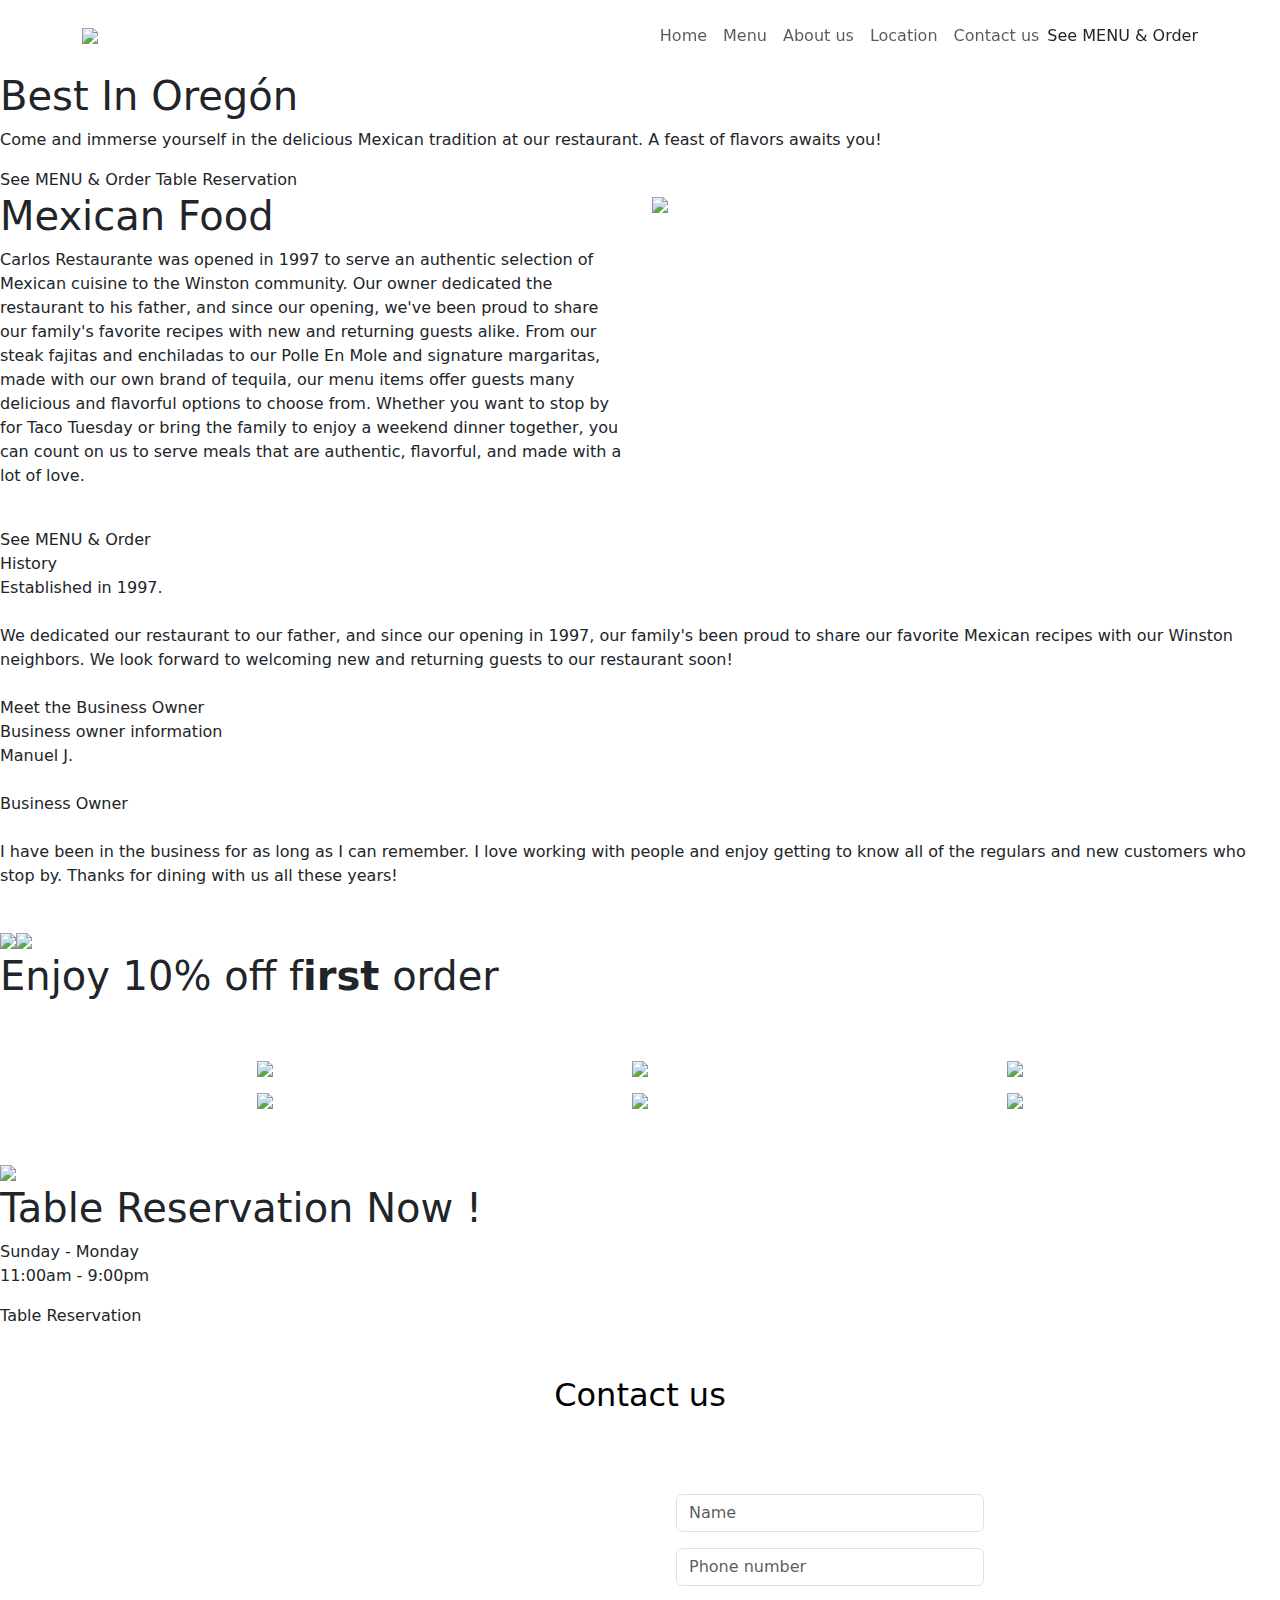
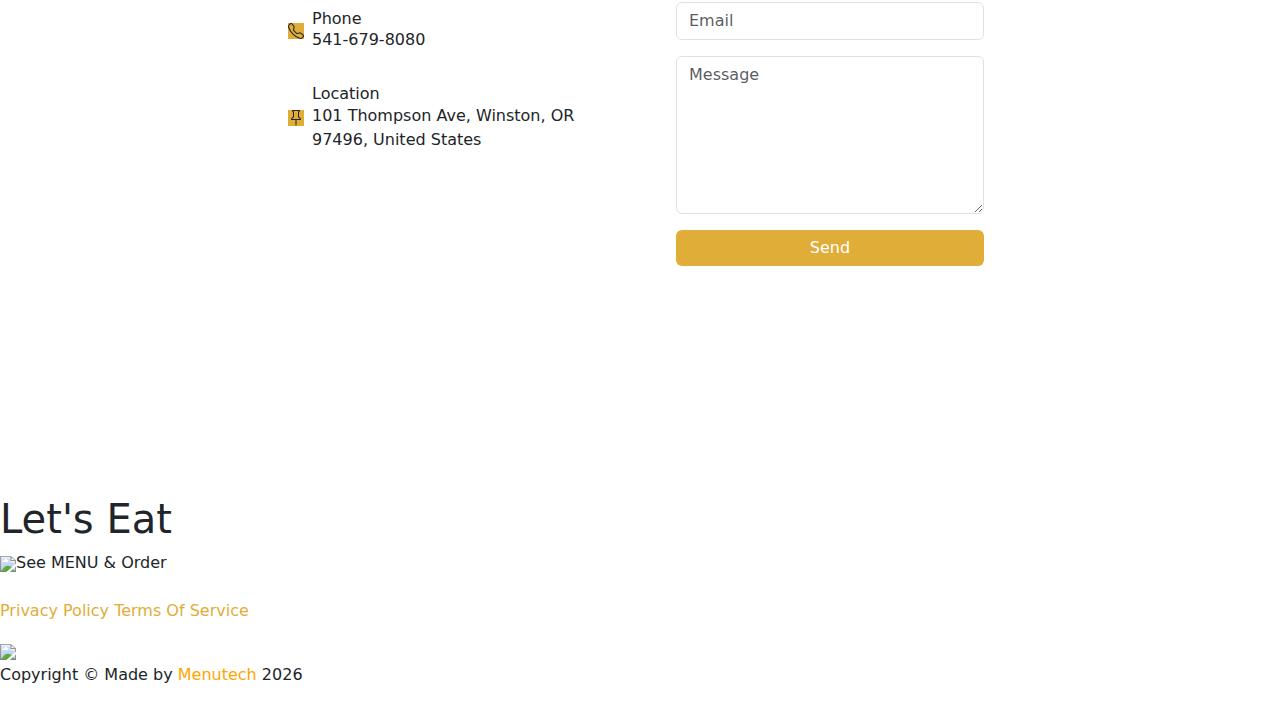
==== docs/index.html @ ec4160f2 "Add files via upload" ====
<!DOCTYPE html>
<html data-bs-theme="light" lang="en">

<head>
    <meta charset="utf-8">
    <meta name="viewport" content="width=device-width, initial-scale=1.0, shrink-to-fit=no">
    <title>Carlos Restaurante</title>
    <meta name="twitter:image" content="./assets/img/CARLOS_RESTAURANTE.png">
    <meta property="og:image" content="./assets/img/CARLOS_RESTAURANTE.png">
    <meta property="og:type" content="website">
    <link rel="icon" type="image/png" sizes="2822x1183" href="./assets/img/CARLOS_RESTAURANTE.png">
    <link rel="icon" type="image/png" sizes="2822x1183" href="./assets/img/CARLOS_RESTAURANTE.png" media="(prefers-color-scheme: dark)">
    <link rel="icon" type="image/png" sizes="2822x1183" href="./assets/img/CARLOS_RESTAURANTE.png">
    <link rel="icon" type="image/png" sizes="2822x1183" href="./assets/img/CARLOS_RESTAURANTE.png" media="(prefers-color-scheme: dark)">
    <link rel="icon" type="image/png" sizes="2822x1183" href="./assets/img/CARLOS_RESTAURANTE.png">
    <link rel="icon" type="image/png" sizes="2822x1183" href="./assets/img/CARLOS_RESTAURANTE.png">
    <link rel="stylesheet" href="https://cdn.jsdelivr.net/npm/bootstrap@5.3.2/dist/css/bootstrap.min.css">
    <link rel="stylesheet" href="./assets/css/Alfa%20Slab%20One.css">
    <link rel="stylesheet" href="./assets/css/Alumni%20Sans%20Inline%20One.css">
    <link rel="stylesheet" href="./assets/css/Arizonia.css">
    <link rel="stylesheet" href="./assets/css/Bagel%20Fat%20One.css">
    <link rel="stylesheet" href="./assets/css/Bakbak%20One.css">
    <link rel="stylesheet" href="./assets/css/Bangers.css">
    <link rel="stylesheet" href="./assets/css/Bellefair.css">
    <link rel="stylesheet" href="./assets/css/Beth%20Ellen.css">
    <link rel="stylesheet" href="./assets/css/Bigshot%20One.css">
    <link rel="stylesheet" href="./assets/css/Bubblegum%20Sans.css">
    <link rel="stylesheet" href="./assets/css/Cabin%20Sketch.css">
    <link rel="stylesheet" href="./assets/css/Calistoga.css">
    <link rel="stylesheet" href="./assets/css/Cantora%20One.css">
    <link rel="stylesheet" href="./assets/css/Carattere.css">
    <link rel="stylesheet" href="./assets/css/Caveat.css">
    <link rel="stylesheet" href="./assets/css/Caveat%20Brush.css">
    <link rel="stylesheet" href="./assets/css/Ceviche%20One.css">
    <link rel="stylesheet" href="./assets/css/Changa%20One.css">
    <link rel="stylesheet" href="./assets/css/Charmonman.css">
    <link rel="stylesheet" href="./assets/css/Lato.css">
    <link rel="stylesheet" href="./assets/css/Montserrat%20Alternates.css">
    <link rel="stylesheet" href="./assets/css/Lightbox-Gallery-baguetteBox.min.css">
    <link rel="stylesheet" href="./assets/css/Navbar-Right-Links-icons.css">
    <link rel="stylesheet" href="./assets/css/styles.css">
</head>

<body>
    <!-- Start: Navbar Right Links -->
    <nav class="navbar navbar-expand-md sticky-top bg-body bg-opacity-50 py-3">
        <div class="container"><a class="navbar-brand d-flex align-items-center" href="#"><img src="./assets/img/CARLOS_RESTAURANTE.png"></a><button data-bs-toggle="collapse" class="navbar-toggler" data-bs-target="#navcol-2"><span class="visually-hidden">Toggle navigation</span><span class="navbar-toggler-icon"></span></button>
            <div class="collapse navbar-collapse" id="navcol-2">
                <ul class="navbar-nav ms-auto">
                    <li class="nav-item"><a class="nav-link" href="./index.html">Home</a></li>
                    <li class="nav-item"><a class="nav-link" href="https://www.carlosrestaurante.online/ordering/restaurant/menu?restaurant_uid=a8b48f93-ce37-4ec4-a994-0886abe99eea&amp;client_is_mobile=true&amp;return_url=http%3A%2F%2F192.168.1.219%3A8000%2F">Menu</a></li>
                    <li class="nav-item"><a class="nav-link" href="./index.html#about">About us</a></li>
                    <li class="nav-item"><a class="nav-link" href="./index.html#location">Location</a></li>
                    <li class="nav-item"><a class="nav-link" href="./index.html#formulario">Contact us</a></li>
                </ul><span class="glf-button" data-glf-cuid="1245431e-c63d-494f-bb2b-fe15de7a236f" data-glf-ruid="a8b48f93-ce37-4ec4-a994-0886abe99eea" >See MENU & Order</span>
            </div>
        </div>
    </nav><!-- End: Navbar Right Links -->
    <div class="portada">
        <h1>Best In Oregón</h1>
        <p id="description">Come and immerse yourself in the delicious Mexican tradition at our restaurant. A feast of flavors awaits you!</p>
        <div><span class="glf-button" data-glf-cuid="1245431e-c63d-494f-bb2b-fe15de7a236f" data-glf-ruid="a8b48f93-ce37-4ec4-a994-0886abe99eea" >See MENU & Order</span>
<span class="glf-button reservation" data-glf-cuid="1245431e-c63d-494f-bb2b-fe15de7a236f" data-glf-ruid="a8b48f93-ce37-4ec4-a994-0886abe99eea" data-glf-reservation="true" >Table Reservation</span>
<script src="https://www.fbgcdn.com/embedder/js/ewm2.js" defer async ></script></div>
    </div>
    <div id="about" class="columna1">
        <div class="row">
            <div class="col-md-6">
                <h1>Mexican Food</h1>
                <p>Carlos Restaurante was opened in 1997 to serve an authentic selection of Mexican cuisine to the Winston community. Our owner dedicated the restaurant to his father, and since our opening, we've been proud to share our family's favorite recipes with new and returning guests alike. From our steak fajitas and enchiladas to our Polle En Mole and signature margaritas, made with our own brand of tequila, our menu items offer guests many delicious and flavorful options to choose from. Whether you want to stop by for Taco Tuesday or bring the family to enjoy a weekend dinner together, you can count on us to serve meals that are authentic, flavorful, and made with a lot of love.<br><br></p><span class="glf-button" data-glf-cuid="1245431e-c63d-494f-bb2b-fe15de7a236f" data-glf-ruid="a8b48f93-ce37-4ec4-a994-0886abe99eea" >See MENU & Order</span>
            </div>
            <div class="col-md-6"><img src="./assets/img/ppcarlos.jpg" width="100%"></div>
        </div>
        <p id="historia">History<br>Established in 1997.<br><br>We dedicated our restaurant to our father, and since our opening in 1997, our family's been proud to share our favorite Mexican recipes with our Winston neighbors. We look forward to welcoming new and returning guests to our restaurant soon!<br><br>Meet the Business Owner<br>Business owner information<br>Manuel J.<br><br>Business Owner<br><br>I have been in the business for as long as I can remember. I love working with people and enjoy getting to know all of the regulars and new customers who stop by. Thanks for dining with us all these years!<br><br></p>
    </div>
    <div id="iconos" class="iconos"><a href="#"><img src="./assets/img/DoorDash-logo.png"></a><a href="#"><img src="./assets/img/Facebook-Logo.png"></a></div>
    <div class="promo">
        <h1>Enjoy 10% off f<strong>irst</strong>&nbsp;order</h1>
    </div><!-- Start: Lightbox Gallery -->
    <section class="photo-gallery py-4 py-xl-5">
        <div class="container">
            <!-- Start: Photos -->
            <div class="row gx-2 gy-2 row-cols-1 row-cols-md-2 row-cols-xl-3 photos" data-bss-baguettebox="">
                <div class="col text-center item"><a href="./assets/img/car1.jpg"><img class="img-fluid" src="./assets/img/car1.jpg"></a></div>
                <div class="col text-center item"><a href="./assets/img/car2.jpg"><img class="img-fluid" src="./assets/img/car2.jpg"></a></div>
                <div class="col text-center item"><a href="./assets/img/car3.jpg"><img class="img-fluid" src="./assets/img/car3.jpg"></a></div>
                <div class="col text-center item"><a href="./assets/img/car4.jpg"><img class="img-fluid" src="./assets/img/car4.jpg"></a></div>
                <div class="col text-center item"><a href="./assets/img/car5.jpg"><img class="img-fluid" src="./assets/img/car5.jpg"></a></div>
                <div class="col text-center item"><a href="./assets/img/car6.jpg"><img class="img-fluid" src="./assets/img/car6.jpg"></a></div>
            </div><!-- End: Photos -->
        </div>
    </section><!-- End: Lightbox Gallery -->
    <div class="reservations"><img src="./assets/img/separar.png" width="20%">
        <h1>Table Reservation Now !</h1>
        <p>Sunday - Monday<br>11:00am - 9:00pm</p><span class="glf-button reservation" data-glf-cuid="1245431e-c63d-494f-bb2b-fe15de7a236f" data-glf-ruid="a8b48f93-ce37-4ec4-a994-0886abe99eea" data-glf-reservation="true" >Table Reservation</span>
    </div><!-- Start: Contact Details -->
    <section class="position-relative py-4 py-xl-5" style="background: rgba(255,255,255,0.5);">
        <div class="container position-relative">
            <div class="row mb-5">
                <div class="col-md-8 col-xl-6 text-center mx-auto">
                    <h2 style="color: #000000;">Contact us</h2>
                </div>
            </div>
            <div class="row d-flex justify-content-center">
                <div class="col-md-6 col-lg-4 col-xl-4">
                    <div class="d-flex flex-column justify-content-center align-items-start h-100">
                        <div class="d-flex align-items-center p-3">
                            <div class="bs-icon-md bs-icon-rounded bs-icon-primary d-flex flex-shrink-0 justify-content-center align-items-center d-inline-block bs-icon" style="background: #E0AD38;"><svg xmlns="http://www.w3.org/2000/svg" width="1em" height="1em" fill="currentColor" viewBox="0 0 16 16" class="bi bi-telephone">
                                    <path d="M3.654 1.328a.678.678 0 0 0-1.015-.063L1.605 2.3c-.483.484-.661 1.169-.45 1.77a17.568 17.568 0 0 0 4.168 6.608 17.569 17.569 0 0 0 6.608 4.168c.601.211 1.286.033 1.77-.45l1.034-1.034a.678.678 0 0 0-.063-1.015l-2.307-1.794a.678.678 0 0 0-.58-.122l-2.19.547a1.745 1.745 0 0 1-1.657-.459L5.482 8.062a1.745 1.745 0 0 1-.46-1.657l.548-2.19a.678.678 0 0 0-.122-.58L3.654 1.328zM1.884.511a1.745 1.745 0 0 1 2.612.163L6.29 2.98c.329.423.445.974.315 1.494l-.547 2.19a.678.678 0 0 0 .178.643l2.457 2.457a.678.678 0 0 0 .644.178l2.189-.547a1.745 1.745 0 0 1 1.494.315l2.306 1.794c.829.645.905 1.87.163 2.611l-1.034 1.034c-.74.74-1.846 1.065-2.877.702a18.634 18.634 0 0 1-7.01-4.42 18.634 18.634 0 0 1-4.42-7.009c-.362-1.03-.037-2.137.703-2.877L1.885.511z"></path>
                                </svg></div>
                            <div class="px-2">
                                <h6 class="mb-0">Phone</h6>
                                <p class="mb-0">541-679-8080</p>
                            </div>
                        </div>
                        <div class="d-flex align-items-center p-3">
                            <div class="bs-icon-md bs-icon-rounded bs-icon-primary d-flex flex-shrink-0 justify-content-center align-items-center d-inline-block bs-icon" style="background: #E0AD38;"><svg xmlns="http://www.w3.org/2000/svg" width="1em" height="1em" fill="currentColor" viewBox="0 0 16 16" class="bi bi-pin">
                                    <path d="M4.146.146A.5.5 0 0 1 4.5 0h7a.5.5 0 0 1 .5.5c0 .68-.342 1.174-.646 1.479-.126.125-.25.224-.354.298v4.431l.078.048c.203.127.476.314.751.555C12.36 7.775 13 8.527 13 9.5a.5.5 0 0 1-.5.5h-4v4.5c0 .276-.224 1.5-.5 1.5s-.5-1.224-.5-1.5V10h-4a.5.5 0 0 1-.5-.5c0-.973.64-1.725 1.17-2.189A5.921 5.921 0 0 1 5 6.708V2.277a2.77 2.77 0 0 1-.354-.298C4.342 1.674 4 1.179 4 .5a.5.5 0 0 1 .146-.354zm1.58 1.408-.002-.001.002.001m-.002-.001.002.001A.5.5 0 0 1 6 2v5a.5.5 0 0 1-.276.447h-.002l-.012.007-.054.03a4.922 4.922 0 0 0-.827.58c-.318.278-.585.596-.725.936h7.792c-.14-.34-.407-.658-.725-.936a4.915 4.915 0 0 0-.881-.61l-.012-.006h-.002A.5.5 0 0 1 10 7V2a.5.5 0 0 1 .295-.458 1.775 1.775 0 0 0 .351-.271c.08-.08.155-.17.214-.271H5.14c.06.1.133.191.214.271a1.78 1.78 0 0 0 .37.282"></path>
                                </svg></div>
                            <div class="px-2">
                                <h6 class="mb-0">Location</h6>
                                <p class="mb-0">101 Thompson Ave, Winston, OR 97496, United States</p>
                            </div>
                        </div>
                    </div>
                </div>
                <div class="col-md-6 col-lg-5 col-xl-4">
                    <div>
                        <form class="p-3 p-xl-4" data-bss-recipient="0769ed07de9623dd212a615bc33516e5">
                            <!-- Start: Success Example -->
                            <div class="mb-3"><input class="form-control" type="text" id="name-1" name="name" placeholder="Name"></div><!-- End: Success Example -->
                            <!-- Start: Success Example -->
                            <div class="mb-3"><input class="form-control" type="text" id="name-2" name="phone" placeholder="Phone number"></div><!-- End: Success Example -->
                            <!-- Start: Error Example -->
                            <div class="mb-3"><input class="form-control" type="email" id="email-1" name="email" placeholder="Email"></div><!-- End: Error Example -->
                            <div class="mb-3"><textarea class="form-control" id="message-1" name="message" rows="6" placeholder="Message"></textarea></div>
                            <div><button class="btn btn-primary d-block w-100" type="submit" style="background: #E0AD38;border-style: none;">Send </button></div>
                        </form>
                    </div>
                </div>
            </div>
        </div>
    </section><!-- End: Contact Details -->
    <div id="location" class="mapa"><iframe src="https://www.google.com/maps/embed?pb=!1m14!1m8!1m3!1d11650.016881826807!2d-123.4149147!3d43.1149329!3m2!1i1024!2i768!4f13.1!3m3!1m2!1s0x54c4390ba66c3659%3A0xbde44be62ab677b6!2sCarlos%20Restaurante!5e0!3m2!1ses-419!2smx!4v1706725238383!5m2!1ses-419!2smx" allowfullscreen="" loading="lazy" referrerpolicy="no-referrer-when-downgrade"></iframe></div>
    <div class="pie">
        <h1>Let's Eat</h1><img src="./assets/img/separar.png" width="20%"><span class="glf-button" data-glf-cuid="1245431e-c63d-494f-bb2b-fe15de7a236f" data-glf-ruid="a8b48f93-ce37-4ec4-a994-0886abe99eea" >See MENU & Order</span><p><br /><a style="color:#E0AD38;text-decoration:none;cursor:pointer;" href="/terms.html">Privacy Policy Terms Of Service</a></p>
        <div class="icono"><img src="./assets/img/card2.png" width="30%"></div><div id="brand"> </div>
<script>
    var y = new Date().getFullYear();
    const branding = document.getElementById("brand");
    
    branding.innerHTML = `<p>Copyright © Made by <a href="https://menutech.xyz/" style="color:orange; text-decoration:none;" target="_blank">Menutech</a> ${y} </p>`;
</script>
    </div>
    <script src="https://cdn.jsdelivr.net/npm/bootstrap@5.3.2/dist/js/bootstrap.bundle.min.js"></script>
    <script src="./assets/js/smart-forms.min.js"></script>
    <script src="./assets/js/fontawesome.min.js"></script>
    <script src="./assets/js/Lightbox-Gallery-baguetteBox.min.js"></script>
    <script src="./assets/js/Lightbox-Gallery.js"></script>
</body>

</html>
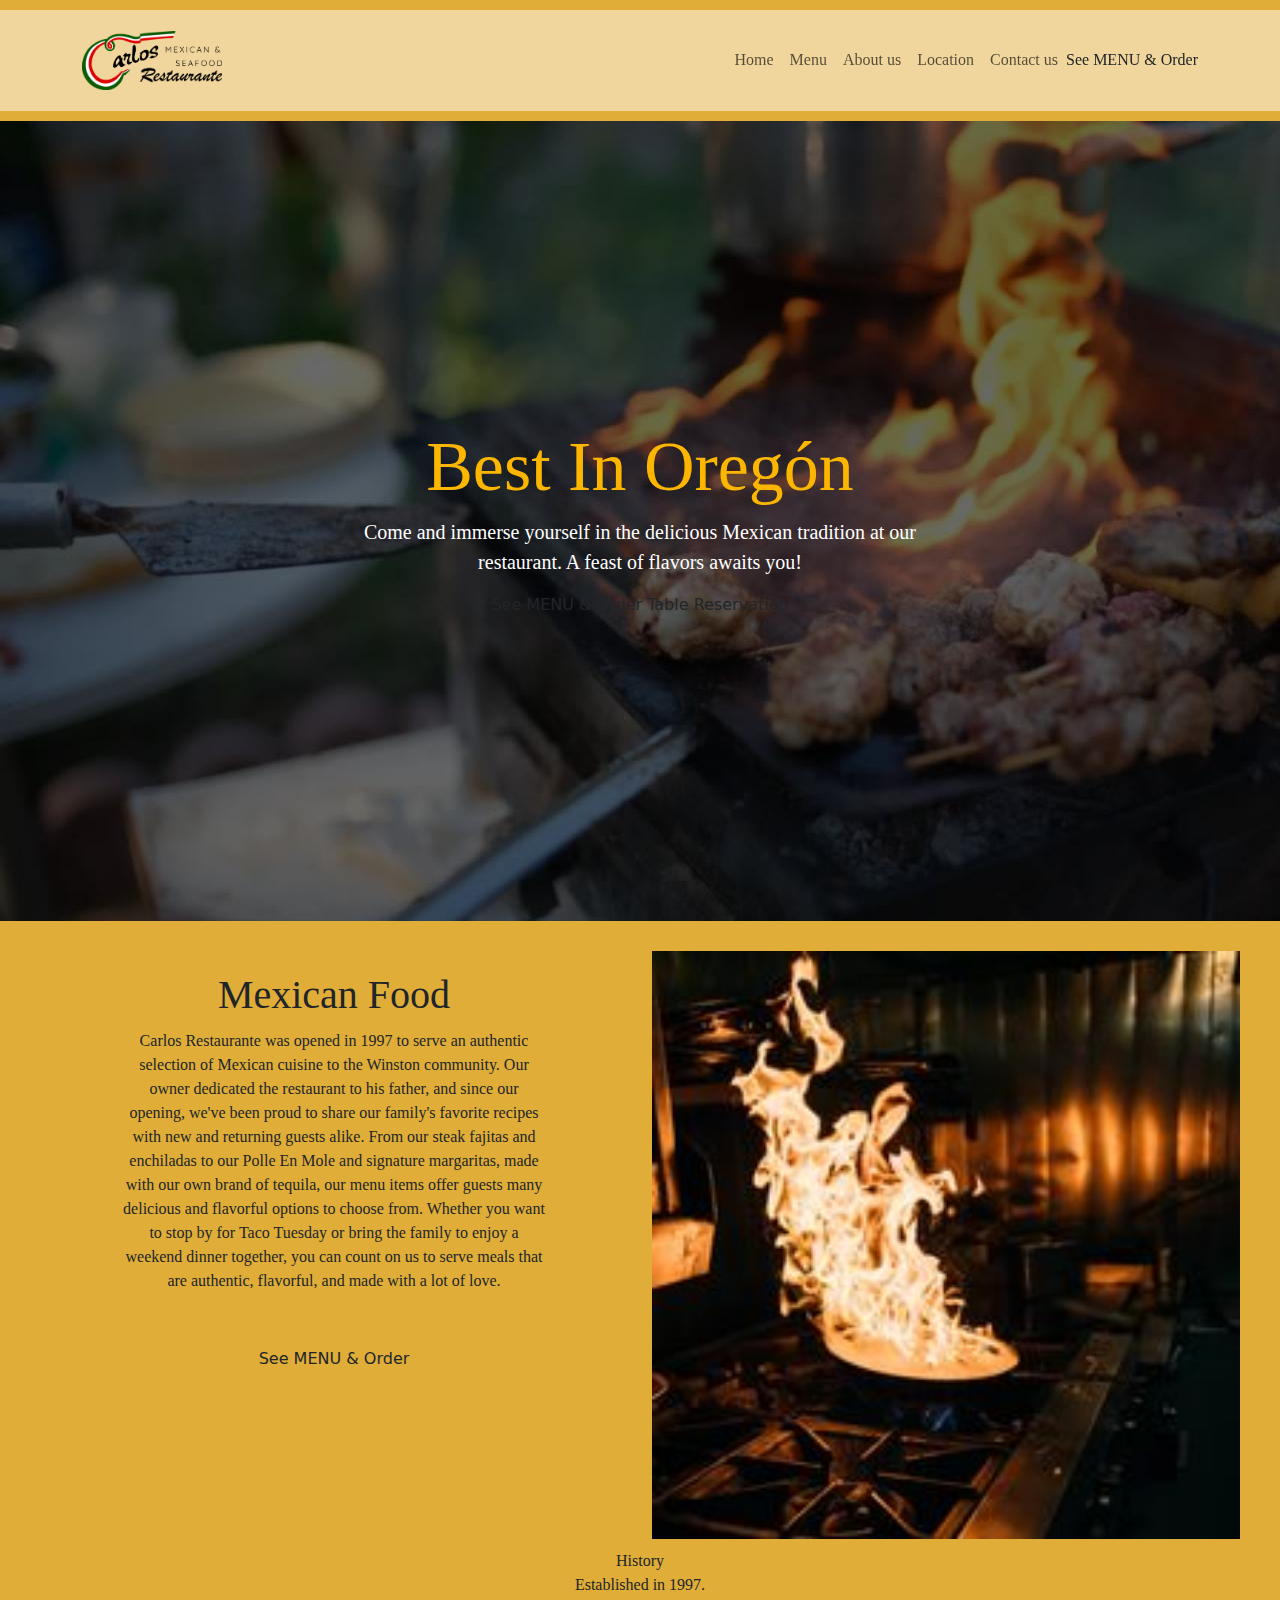
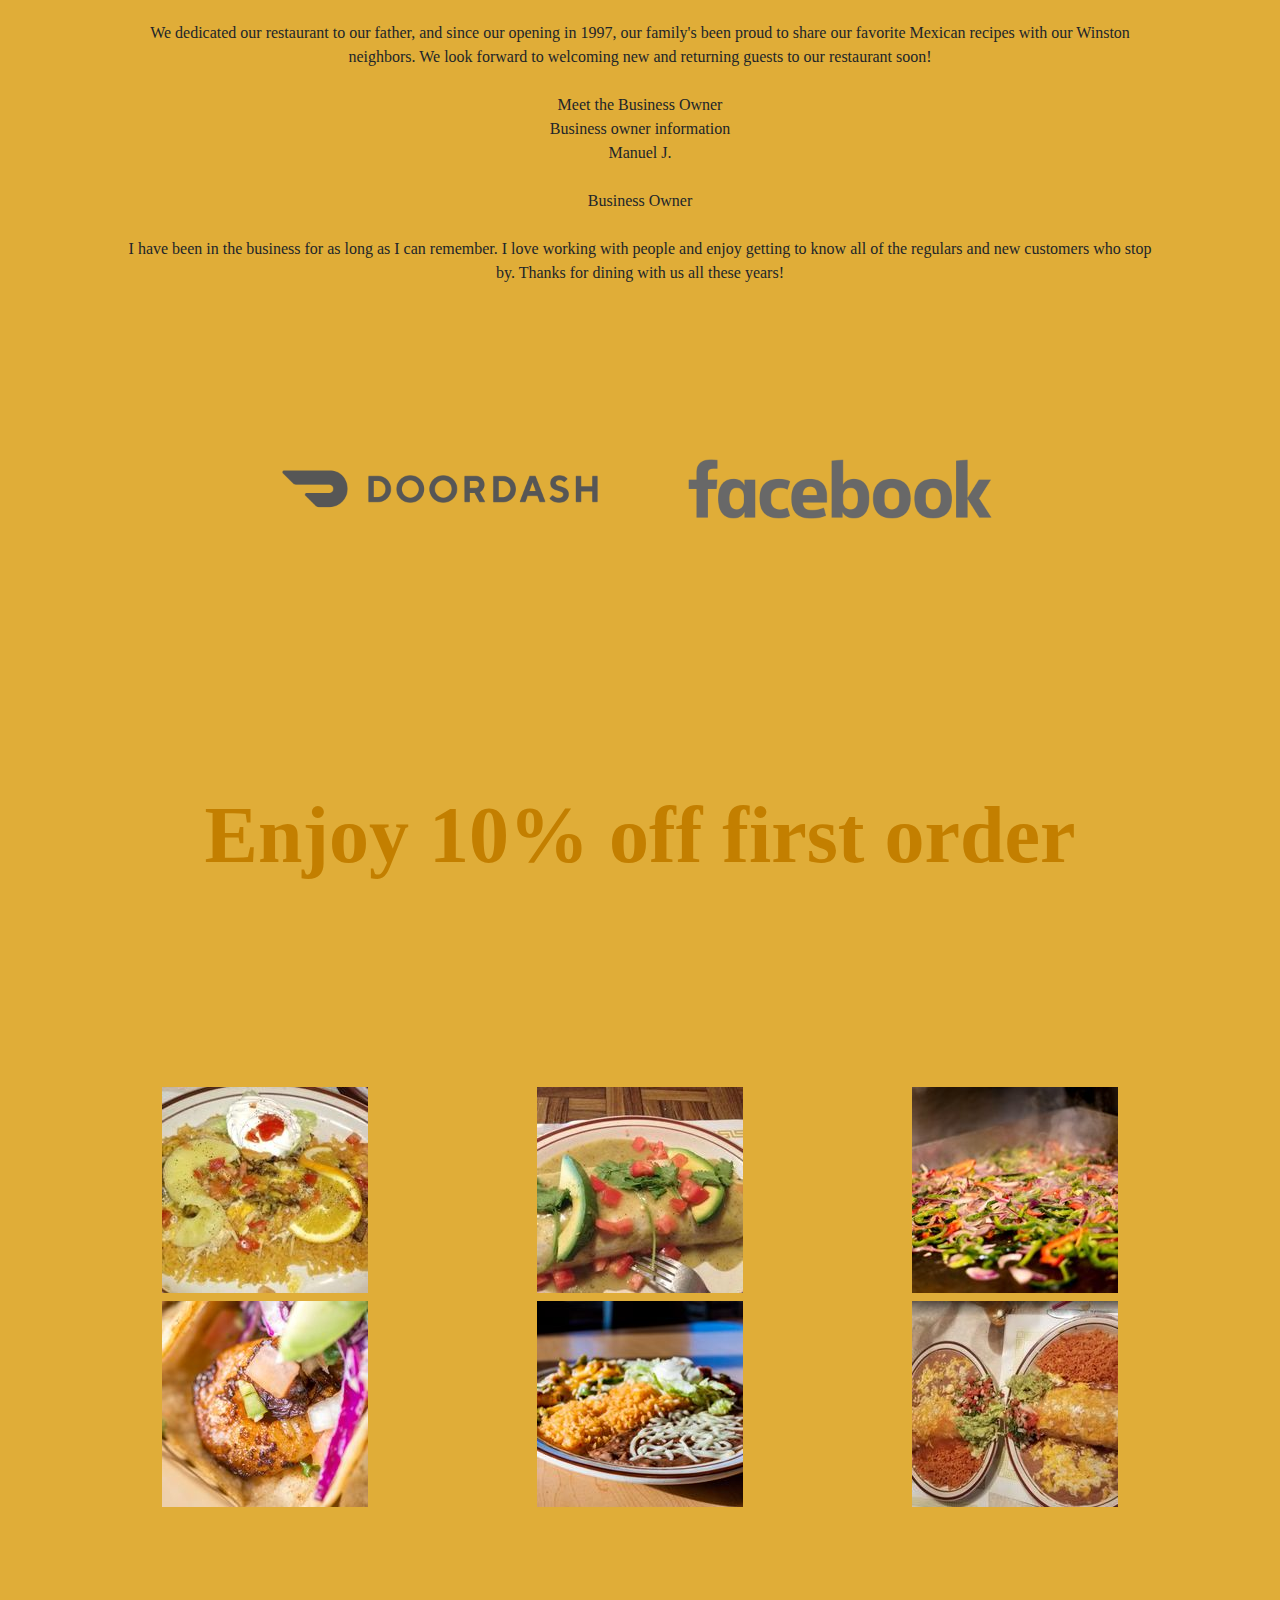
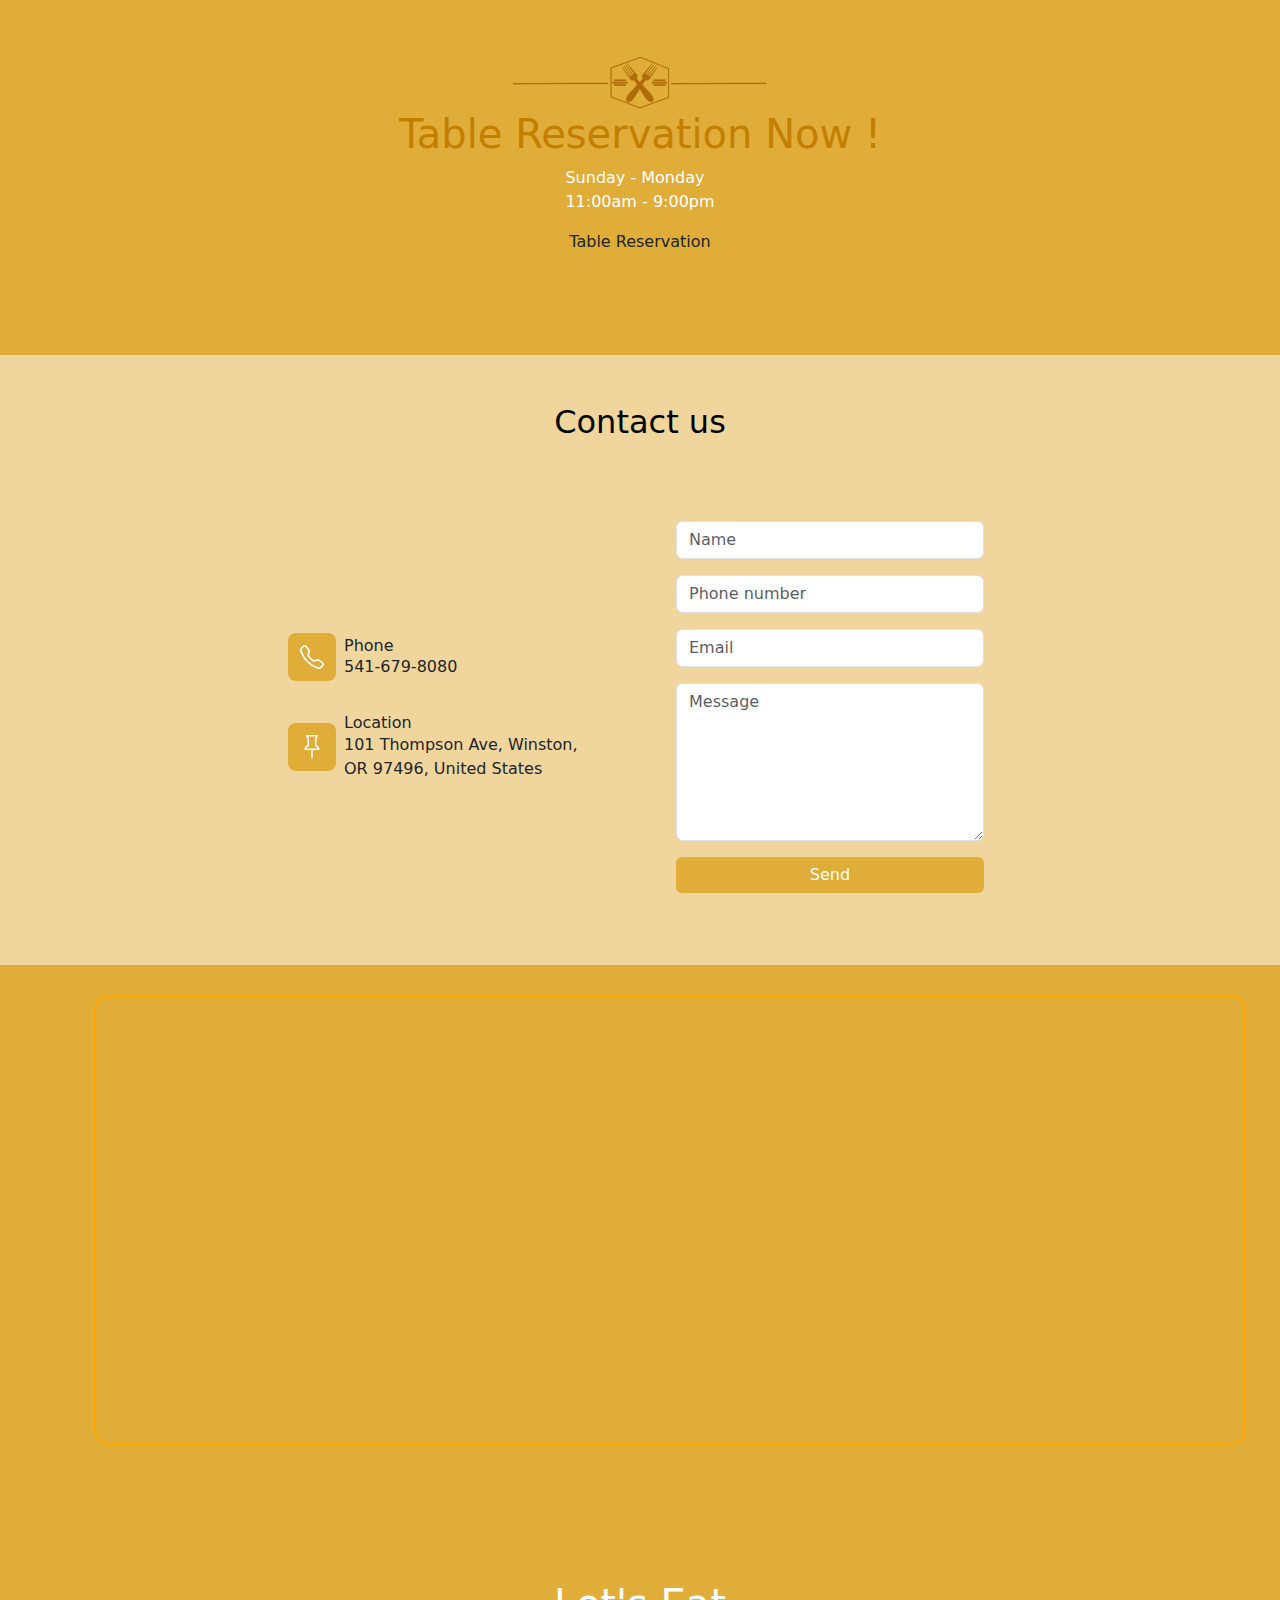
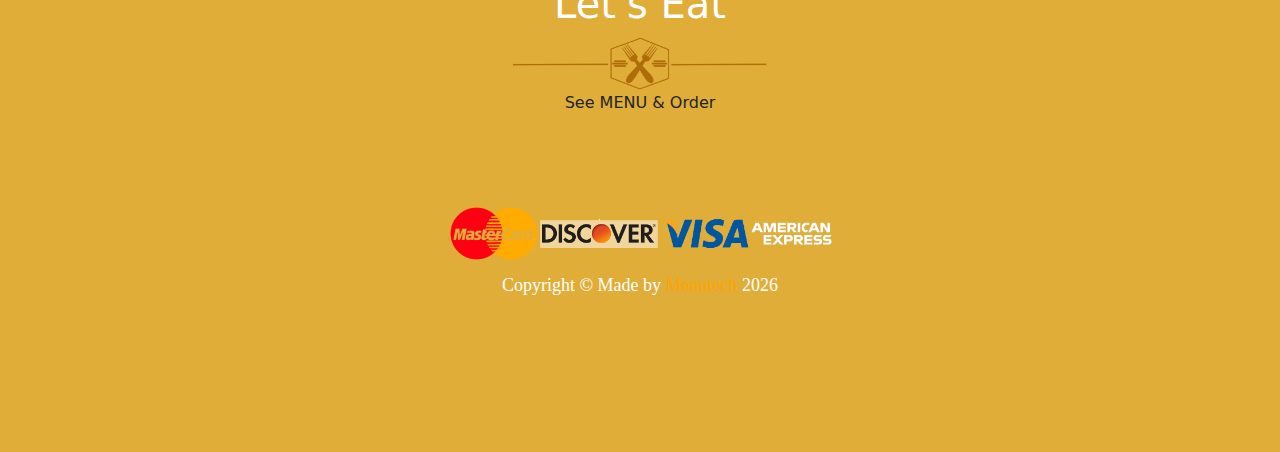
==== commit 9d59eec7: "Update index.html" ====
--- a/docs/index.html
+++ b/docs/index.html
@@ -143,7 +143,7 @@
     </section><!-- End: Contact Details -->
     <div id="location" class="mapa"><iframe src="https://www.google.com/maps/embed?pb=!1m14!1m8!1m3!1d11650.016881826807!2d-123.4149147!3d43.1149329!3m2!1i1024!2i768!4f13.1!3m3!1m2!1s0x54c4390ba66c3659%3A0xbde44be62ab677b6!2sCarlos%20Restaurante!5e0!3m2!1ses-419!2smx!4v1706725238383!5m2!1ses-419!2smx" allowfullscreen="" loading="lazy" referrerpolicy="no-referrer-when-downgrade"></iframe></div>
     <div class="pie">
-        <h1>Let's Eat</h1><img src="./assets/img/separar.png" width="20%"><span class="glf-button" data-glf-cuid="1245431e-c63d-494f-bb2b-fe15de7a236f" data-glf-ruid="a8b48f93-ce37-4ec4-a994-0886abe99eea" >See MENU & Order</span><p><br /><a style="color:#E0AD38;text-decoration:none;cursor:pointer;" href="/terms.html">Privacy Policy Terms Of Service</a></p>
+        <h1>Let's Eat</h1><img src="./assets/img/separar.png" width="20%"><span class="glf-button" data-glf-cuid="1245431e-c63d-494f-bb2b-fe15de7a236f" data-glf-ruid="a8b48f93-ce37-4ec4-a994-0886abe99eea" >See MENU & Order</span><p><br /><a style="color:#E0AD38;text-decoration:none;cursor:pointer;" href="./terms.html">Privacy Policy Terms Of Service</a></p>
         <div class="icono"><img src="./assets/img/card2.png" width="30%"></div><div id="brand"> </div>
 <script>
     var y = new Date().getFullYear();
@@ -159,4 +159,4 @@
     <script src="./assets/js/Lightbox-Gallery.js"></script>
 </body>
 
-</html>+</html>
--- a/docs/assets/css/Arizonia.css
+++ b/docs/assets/css/Arizonia.css
@@ -0,0 +1,26 @@
+@font-face {
+	font-family: 'Arizonia';
+	src: url(/assets/fonts/Arizonia-d79d184708a4a4cd54f7741f5fa5fd98.woff2?h=7e18abb28f062fa4339ebe0b17c15e47) format('woff2');
+	font-weight: 400;
+	font-style: normal;
+	font-display: swap;
+	unicode-range: U+0102-0103, U+0110-0111, U+0128-0129, U+0168-0169, U+01A0-01A1, U+01AF-01B0, U+0300-0301, U+0303-0304, U+0308-0309, U+0323, U+0329, U+1EA0-1EF9, U+20AB;
+}
+
+@font-face {
+	font-family: 'Arizonia';
+	src: url(/assets/fonts/Arizonia-bdc16add1b922431992dfd82824a4993.woff2?h=7e18abb28f062fa4339ebe0b17c15e47) format('woff2');
+	font-weight: 400;
+	font-style: normal;
+	font-display: swap;
+	unicode-range: U+0100-02AF, U+0304, U+0308, U+0329, U+1E00-1E9F, U+1EF2-1EFF, U+2020, U+20A0-20AB, U+20AD-20C0, U+2113, U+2C60-2C7F, U+A720-A7FF;
+}
+
+@font-face {
+	font-family: 'Arizonia';
+	src: url(/assets/fonts/Arizonia-959dc382af68006bae90d9c7357b7641.woff2?h=7e18abb28f062fa4339ebe0b17c15e47) format('woff2');
+	font-weight: 400;
+	font-style: normal;
+	font-display: swap;
+	unicode-range: U+0000-00FF, U+0131, U+0152-0153, U+02BB-02BC, U+02C6, U+02DA, U+02DC, U+0304, U+0308, U+0329, U+2000-206F, U+2074, U+20AC, U+2122, U+2191, U+2193, U+2212, U+2215, U+FEFF, U+FFFD;
+}--- a/docs/assets/css/Bangers.css
+++ b/docs/assets/css/Bangers.css
@@ -0,0 +1,26 @@
+@font-face {
+	font-family: 'Bangers';
+	src: url(/assets/fonts/Bangers-b6b35925586bde6ff8acc7ea87704bdf.woff2?h=9fcdaf91f836023a07afebca2e2d06ce) format('woff2');
+	font-weight: 400;
+	font-style: normal;
+	font-display: swap;
+	unicode-range: U+0102-0103, U+0110-0111, U+0128-0129, U+0168-0169, U+01A0-01A1, U+01AF-01B0, U+0300-0301, U+0303-0304, U+0308-0309, U+0323, U+0329, U+1EA0-1EF9, U+20AB;
+}
+
+@font-face {
+	font-family: 'Bangers';
+	src: url(/assets/fonts/Bangers-74ff1a8d0851eadcbfb39c202ed55d54.woff2?h=9fcdaf91f836023a07afebca2e2d06ce) format('woff2');
+	font-weight: 400;
+	font-style: normal;
+	font-display: swap;
+	unicode-range: U+0100-02AF, U+0304, U+0308, U+0329, U+1E00-1E9F, U+1EF2-1EFF, U+2020, U+20A0-20AB, U+20AD-20C0, U+2113, U+2C60-2C7F, U+A720-A7FF;
+}
+
+@font-face {
+	font-family: 'Bangers';
+	src: url(/assets/fonts/Bangers-239d33a546f0ca26f6ff51d9776f1cff.woff2?h=9fcdaf91f836023a07afebca2e2d06ce) format('woff2');
+	font-weight: 400;
+	font-style: normal;
+	font-display: swap;
+	unicode-range: U+0000-00FF, U+0131, U+0152-0153, U+02BB-02BC, U+02C6, U+02DA, U+02DC, U+0304, U+0308, U+0329, U+2000-206F, U+2074, U+20AC, U+2122, U+2191, U+2193, U+2212, U+2215, U+FEFF, U+FFFD;
+}--- a/docs/assets/css/Bellefair.css
+++ b/docs/assets/css/Bellefair.css
@@ -0,0 +1,26 @@
+@font-face {
+	font-family: 'Bellefair';
+	src: url(/assets/fonts/Bellefair-497c0ee9442620d6c9163a724f32d63c.woff2?h=ab3ca32f23cbd6846030e62e9582ba24) format('woff2');
+	font-weight: 400;
+	font-style: normal;
+	font-display: swap;
+	unicode-range: U+0590-05FF, U+200C-2010, U+20AA, U+25CC, U+FB1D-FB4F;
+}
+
+@font-face {
+	font-family: 'Bellefair';
+	src: url(/assets/fonts/Bellefair-c397c95203a131c03783745ddf748c3c.woff2?h=ab3ca32f23cbd6846030e62e9582ba24) format('woff2');
+	font-weight: 400;
+	font-style: normal;
+	font-display: swap;
+	unicode-range: U+0100-02AF, U+0304, U+0308, U+0329, U+1E00-1E9F, U+1EF2-1EFF, U+2020, U+20A0-20AB, U+20AD-20C0, U+2113, U+2C60-2C7F, U+A720-A7FF;
+}
+
+@font-face {
+	font-family: 'Bellefair';
+	src: url(/assets/fonts/Bellefair-e7554260e5ee4a8e24a109c16b51c3f6.woff2?h=ab3ca32f23cbd6846030e62e9582ba24) format('woff2');
+	font-weight: 400;
+	font-style: normal;
+	font-display: swap;
+	unicode-range: U+0000-00FF, U+0131, U+0152-0153, U+02BB-02BC, U+02C6, U+02DA, U+02DC, U+0304, U+0308, U+0329, U+2000-206F, U+2074, U+20AC, U+2122, U+2191, U+2193, U+2212, U+2215, U+FEFF, U+FFFD;
+}--- a/docs/assets/css/Calistoga.css
+++ b/docs/assets/css/Calistoga.css
@@ -0,0 +1,26 @@
+@font-face {
+	font-family: 'Calistoga';
+	src: url(/assets/fonts/Calistoga-d8a2ad7091c3c76d3d62253f34f4c82a.woff2?h=4f8bda84110586cd0d97f0826d73a8df) format('woff2');
+	font-weight: 400;
+	font-style: normal;
+	font-display: swap;
+	unicode-range: U+0102-0103, U+0110-0111, U+0128-0129, U+0168-0169, U+01A0-01A1, U+01AF-01B0, U+0300-0301, U+0303-0304, U+0308-0309, U+0323, U+0329, U+1EA0-1EF9, U+20AB;
+}
+
+@font-face {
+	font-family: 'Calistoga';
+	src: url(/assets/fonts/Calistoga-a0e67fc6da124ce045fa1c5bc375e0bd.woff2?h=4f8bda84110586cd0d97f0826d73a8df) format('woff2');
+	font-weight: 400;
+	font-style: normal;
+	font-display: swap;
+	unicode-range: U+0100-02AF, U+0304, U+0308, U+0329, U+1E00-1E9F, U+1EF2-1EFF, U+2020, U+20A0-20AB, U+20AD-20C0, U+2113, U+2C60-2C7F, U+A720-A7FF;
+}
+
+@font-face {
+	font-family: 'Calistoga';
+	src: url(/assets/fonts/Calistoga-74f3e633f7f2c49c83a79588283b384e.woff2?h=4f8bda84110586cd0d97f0826d73a8df) format('woff2');
+	font-weight: 400;
+	font-style: normal;
+	font-display: swap;
+	unicode-range: U+0000-00FF, U+0131, U+0152-0153, U+02BB-02BC, U+02C6, U+02DA, U+02DC, U+0304, U+0308, U+0329, U+2000-206F, U+2074, U+20AC, U+2122, U+2191, U+2193, U+2212, U+2215, U+FEFF, U+FFFD;
+}--- a/docs/assets/css/Carattere.css
+++ b/docs/assets/css/Carattere.css
@@ -0,0 +1,26 @@
+@font-face {
+	font-family: 'Carattere';
+	src: url(/assets/fonts/Carattere-03518df6a87571ac742efa589068181e.woff2?h=42cbb13984d7d9fc9e0b8d6b2a7918ed) format('woff2');
+	font-weight: 400;
+	font-style: normal;
+	font-display: swap;
+	unicode-range: U+0102-0103, U+0110-0111, U+0128-0129, U+0168-0169, U+01A0-01A1, U+01AF-01B0, U+0300-0301, U+0303-0304, U+0308-0309, U+0323, U+0329, U+1EA0-1EF9, U+20AB;
+}
+
+@font-face {
+	font-family: 'Carattere';
+	src: url(/assets/fonts/Carattere-69a64aff4e5718ca5b378abcbc2d49c1.woff2?h=42cbb13984d7d9fc9e0b8d6b2a7918ed) format('woff2');
+	font-weight: 400;
+	font-style: normal;
+	font-display: swap;
+	unicode-range: U+0100-02AF, U+0304, U+0308, U+0329, U+1E00-1E9F, U+1EF2-1EFF, U+2020, U+20A0-20AB, U+20AD-20C0, U+2113, U+2C60-2C7F, U+A720-A7FF;
+}
+
+@font-face {
+	font-family: 'Carattere';
+	src: url(/assets/fonts/Carattere-03dbe9f9dd137683c57426ae9047c78d.woff2?h=42cbb13984d7d9fc9e0b8d6b2a7918ed) format('woff2');
+	font-weight: 400;
+	font-style: normal;
+	font-display: swap;
+	unicode-range: U+0000-00FF, U+0131, U+0152-0153, U+02BB-02BC, U+02C6, U+02DA, U+02DC, U+0304, U+0308, U+0329, U+2000-206F, U+2074, U+20AC, U+2122, U+2191, U+2193, U+2212, U+2215, U+FEFF, U+FFFD;
+}--- a/docs/assets/css/Caveat.css
+++ b/docs/assets/css/Caveat.css
@@ -0,0 +1,35 @@
+@font-face {
+	font-family: 'Caveat';
+	src: url(/assets/fonts/Caveat-e949c072539d7d88f5001eb2a6e3ec2b.woff2?h=661b7e3d68ce30197ba3ad4bfbd7884d) format('woff2');
+	font-weight: 400;
+	font-style: normal;
+	font-display: swap;
+	unicode-range: U+0460-052F, U+1C80-1C88, U+20B4, U+2DE0-2DFF, U+A640-A69F, U+FE2E-FE2F;
+}
+
+@font-face {
+	font-family: 'Caveat';
+	src: url(/assets/fonts/Caveat-8fd019e88c98affc29ed95b2e2832563.woff2?h=661b7e3d68ce30197ba3ad4bfbd7884d) format('woff2');
+	font-weight: 400;
+	font-style: normal;
+	font-display: swap;
+	unicode-range: U+0301, U+0400-045F, U+0490-0491, U+04B0-04B1, U+2116;
+}
+
+@font-face {
+	font-family: 'Caveat';
+	src: url(/assets/fonts/Caveat-3e0bfbfdfa3bdce3afe16a5cbc900cd8.woff2?h=661b7e3d68ce30197ba3ad4bfbd7884d) format('woff2');
+	font-weight: 400;
+	font-style: normal;
+	font-display: swap;
+	unicode-range: U+0100-02AF, U+0304, U+0308, U+0329, U+1E00-1E9F, U+1EF2-1EFF, U+2020, U+20A0-20AB, U+20AD-20C0, U+2113, U+2C60-2C7F, U+A720-A7FF;
+}
+
+@font-face {
+	font-family: 'Caveat';
+	src: url(/assets/fonts/Caveat-4d904b489faec80c60937f1bf51de187.woff2?h=661b7e3d68ce30197ba3ad4bfbd7884d) format('woff2');
+	font-weight: 400;
+	font-style: normal;
+	font-display: swap;
+	unicode-range: U+0000-00FF, U+0131, U+0152-0153, U+02BB-02BC, U+02C6, U+02DA, U+02DC, U+0304, U+0308, U+0329, U+2000-206F, U+2074, U+20AC, U+2122, U+2191, U+2193, U+2212, U+2215, U+FEFF, U+FFFD;
+}--- a/docs/assets/css/Charmonman.css
+++ b/docs/assets/css/Charmonman.css
@@ -0,0 +1,35 @@
+@font-face {
+	font-family: 'Charmonman';
+	src: url(/assets/fonts/Charmonman-5b7369fc6f571f7acffb71e2350b5bbf.woff2?h=b22d2a08b9773ab6c5337d437ea4cf4f) format('woff2');
+	font-weight: 400;
+	font-style: normal;
+	font-display: swap;
+	unicode-range: U+0E01-0E5B, U+200C-200D, U+25CC;
+}
+
+@font-face {
+	font-family: 'Charmonman';
+	src: url(/assets/fonts/Charmonman-0ddc4a844b9500df60716cab79b06225.woff2?h=b22d2a08b9773ab6c5337d437ea4cf4f) format('woff2');
+	font-weight: 400;
+	font-style: normal;
+	font-display: swap;
+	unicode-range: U+0102-0103, U+0110-0111, U+0128-0129, U+0168-0169, U+01A0-01A1, U+01AF-01B0, U+0300-0301, U+0303-0304, U+0308-0309, U+0323, U+0329, U+1EA0-1EF9, U+20AB;
+}
+
+@font-face {
+	font-family: 'Charmonman';
+	src: url(/assets/fonts/Charmonman-d8037bfc64c6fdb6a330108ef82ee386.woff2?h=b22d2a08b9773ab6c5337d437ea4cf4f) format('woff2');
+	font-weight: 400;
+	font-style: normal;
+	font-display: swap;
+	unicode-range: U+0100-02AF, U+0304, U+0308, U+0329, U+1E00-1E9F, U+1EF2-1EFF, U+2020, U+20A0-20AB, U+20AD-20C0, U+2113, U+2C60-2C7F, U+A720-A7FF;
+}
+
+@font-face {
+	font-family: 'Charmonman';
+	src: url(/assets/fonts/Charmonman-140f053c005f3f47baeb76a2f58b2ec6.woff2?h=b22d2a08b9773ab6c5337d437ea4cf4f) format('woff2');
+	font-weight: 400;
+	font-style: normal;
+	font-display: swap;
+	unicode-range: U+0000-00FF, U+0131, U+0152-0153, U+02BB-02BC, U+02C6, U+02DA, U+02DC, U+0304, U+0308, U+0329, U+2000-206F, U+2074, U+20AC, U+2122, U+2191, U+2193, U+2212, U+2215, U+FEFF, U+FFFD;
+}--- a/docs/assets/css/Lato.css
+++ b/docs/assets/css/Lato.css
@@ -0,0 +1,17 @@
+@font-face {
+	font-family: 'Lato';
+	src: url(/assets/fonts/Lato-86b6ba3051c727f86b5bebe10ec3d60e.woff2?h=69681ab1419a749ca348f509497436a0) format('woff2');
+	font-weight: 400;
+	font-style: normal;
+	font-display: swap;
+	unicode-range: U+0100-02AF, U+0304, U+0308, U+0329, U+1E00-1E9F, U+1EF2-1EFF, U+2020, U+20A0-20AB, U+20AD-20C0, U+2113, U+2C60-2C7F, U+A720-A7FF;
+}
+
+@font-face {
+	font-family: 'Lato';
+	src: url(/assets/fonts/Lato-94b6e1f3e395174bc9a2ac26a293a78d.woff2?h=69681ab1419a749ca348f509497436a0) format('woff2');
+	font-weight: 400;
+	font-style: normal;
+	font-display: swap;
+	unicode-range: U+0000-00FF, U+0131, U+0152-0153, U+02BB-02BC, U+02C6, U+02DA, U+02DC, U+0304, U+0308, U+0329, U+2000-206F, U+2074, U+20AC, U+2122, U+2191, U+2193, U+2212, U+2215, U+FEFF, U+FFFD;
+}--- a/docs/assets/css/Navbar-Right-Links-icons.css
+++ b/docs/assets/css/Navbar-Right-Links-icons.css
@@ -0,0 +1,57 @@
+.bs-icon {
+  --bs-icon-size: .75rem;
+  display: flex;
+  flex-shrink: 0;
+  justify-content: center;
+  align-items: center;
+  font-size: var(--bs-icon-size);
+  width: calc(var(--bs-icon-size) * 2);
+  height: calc(var(--bs-icon-size) * 2);
+  color: var(--bs-primary);
+}
+
+.bs-icon-xs {
+  --bs-icon-size: 1rem;
+  width: calc(var(--bs-icon-size) * 1.5);
+  height: calc(var(--bs-icon-size) * 1.5);
+}
+
+.bs-icon-sm {
+  --bs-icon-size: 1rem;
+}
+
+.bs-icon-md {
+  --bs-icon-size: 1.5rem;
+}
+
+.bs-icon-lg {
+  --bs-icon-size: 2rem;
+}
+
+.bs-icon-xl {
+  --bs-icon-size: 2.5rem;
+}
+
+.bs-icon.bs-icon-primary {
+  color: var(--bs-white);
+  background: var(--bs-primary);
+}
+
+.bs-icon.bs-icon-primary-light {
+  color: var(--bs-primary);
+  background: rgba(var(--bs-primary-rgb), .2);
+}
+
+.bs-icon.bs-icon-semi-white {
+  color: var(--bs-primary);
+  background: rgba(255, 255, 255, .5);
+}
+
+.bs-icon.bs-icon-rounded {
+  border-radius: .5rem;
+}
+
+.bs-icon.bs-icon-circle {
+  border-radius: 50%;
+}
+
--- a/docs/assets/css/styles.css
+++ b/docs/assets/css/styles.css
@@ -0,0 +1,349 @@
+body {
+  scroll-behavior: smooth;
+  background: #E0AD38;
+  overflow-x: hidden;
+}
+
+.portada {
+  width: 100%;
+  height: 800px;
+  background: url("./Diseño%20sin%20título%20(34).jpg");
+  display: flex;
+  justify-content: center;
+  align-items: center;
+  flex-direction: column;
+}
+
+@media (max-width: 992px) {
+  .portada {
+    height: 400px;
+    background-position: center;
+    background-size: cover;
+  }
+}
+
+.portada h1 {
+  color: #fcb600;
+  font-family: 'Arizonia';
+  font-size: 70px;
+}
+
+@media (max-width: 992px) {
+  .portada h1 {
+    font-size: 30px;
+  }
+}
+
+.portada #name {
+  color: #fff;
+  font-size: 120px;
+  font-family: 'Bangers';
+}
+
+@media (max-width: 992px) {
+  .portada #name {
+    font-size: 40px;
+  }
+}
+
+.portada #description {
+  color: #fff;
+  font-size: 20px;
+  width: 50%;
+  font-family: 'Bellefair';
+  text-align: center;
+}
+
+@media (max-width: 992px) {
+  .portada #description {
+    width: 80%;
+    font-size: 12px;
+  }
+}
+
+.navbar {
+  font-family: 'Lato';
+  margin-top: 10px;
+  margin-bottom: 10px;
+}
+
+.navbar img {
+  width: 140px;
+}
+
+.botonorder {
+  background: #c37f00;
+  color: #fff;
+  border: none;
+  border-radius: 20px;
+  padding: 20px 8px;
+  font-family: 'Lato';
+}
+
+.botonreservar {
+  background: none;
+  color: #fff;
+  border: 2px #fff solid;
+  border-radius: 20px;
+  padding: 20px 55px;
+  font-family: 'Lato';
+}
+
+.botonorder:hover {
+  background: #986300;
+}
+
+.botonreservar:hover {
+  background: #c37f00;
+  border: none;
+}
+
+.columna1 {
+  max-width: 1200px;
+  text-align: center;
+  margin: auto;
+  margin-top: 30px;
+  margin-bottom: 30px;
+}
+
+.columna1 h1 {
+  margin-top: 20px;
+  font-family: 'Bangers';
+}
+
+.columna1 p {
+  font-family: 'Lato';
+  margin-top: 10px;
+  margin-bottom: 30px;
+  padding-left: 80px;
+  padding-right: 80px;
+}
+
+.columna1 .botonorder {
+  margin-bottom: 20px;
+}
+
+.iconos {
+  width: 100%;
+  height: 300px;
+  margin: auto;
+  text-align: center;
+  display: flex;
+  justify-content: center;
+  align-items: center;
+  flex-wrap: nowrap;
+  max-width: 800px;
+}
+
+@media (max-width: 992px) {
+  .iconos {
+    height: 200px;
+  }
+}
+
+.iconos img {
+  width: 80%;
+  filter: grayscale(1);
+  cursor: pointer;
+}
+
+.iconos a {
+  width: 100%;
+}
+
+.iconos img:hover {
+  filter: grayscale(0.5);
+}
+
+.promo {
+  width: 100%;
+  height: 400px;
+  background: url("./promo.jpg");
+  background-position: center;
+  background-attachment: fixed;
+  display: flex;
+  justify-content: center;
+  align-items: center;
+  flex-direction: column;
+}
+
+.promo h1 {
+  color: #c37f00;
+  font-family: 'Bellefair';
+  font-weight: 900;
+  font-size: 80px;
+}
+
+@media (max-width: 992px) {
+  .promo h1 {
+    font-size: 40px;
+  }
+}
+
+.reservations {
+  width: 100%;
+  height: 400px;
+  background: url("./table.jpg");
+  background-position: center;
+  background-attachment: fixed;
+  display: flex;
+  justify-content: center;
+  align-items: center;
+  flex-direction: column;
+}
+
+.reservations h1 {
+  color: #c37f00;
+}
+
+.reservations p {
+  color: #fff;
+}
+
+.botonsend {
+  background: #c37f00;
+  color: #fff;
+  border: none;
+  border-radius: 20px;
+  padding: 20px 60px;
+  font-family: 'Lato';
+}
+
+.boton {
+  text-align: center;
+}
+
+#formulario img {
+  width: 40%;
+}
+
+#formulario {
+  text-align: center;
+}
+
+.pie {
+  width: 100%;
+  height: 600px;
+  background: url("./pie.jpg");
+  background-size: cover;
+  background-position: center;
+  background-attachment: fixed;
+  display: flex;
+  justify-content: center;
+  align-items: center;
+  flex-direction: column;
+}
+
+.icono {
+  width: 100%;
+  text-align: center;
+}
+
+.icono a {
+  font-size: 35px;
+  text-decoration: none;
+  color: #fff;
+  padding: 20px;
+  cursor: pointer;
+}
+
+.pie h1 {
+  color: #fff;
+}
+
+.pie p {
+  color: #fff;
+  font-family: 'Lato';
+  font-size: 18px;
+  padding: 10px;
+}
+
+.pie #end {
+  color: #b5b5b5;
+}
+
+.mapa {
+  width: 100%;
+  text-align: center;
+  margin: auto;
+  margin-top: 30px;
+  margin-left: 30px;
+}
+
+.mapa iframe {
+  width: 90%;
+  height: 450px;
+  border: 2px orange solid;
+  border-radius: 15px;
+}
+
+@media (max-width: 992px) {
+  .mapa {
+    text-align: center;
+    margin: auto;
+    margin-top: 30px;
+    margin-bottom: 30px;
+  }
+}
+
+.restaurant {
+  width: 100%;
+  height: 600px;
+  background: url("./resta.jpg");
+  background-size: cover;
+  background-position: center;
+  background-attachment: fixed;
+  display: flex;
+  justify-content: center;
+  align-items: center;
+  flex-direction: column;
+}
+
+.restaurant h1 {
+  color: #c37f00;
+  font-family: 'Bangers';
+  font-size: 80px;
+}
+
+.restaurant img {
+  width: 20%;
+}
+
+@media (max-width: 992px) {
+  .restaurant img {
+    width: 40%;
+  }
+}
+
+@media (max-width: 992px) {
+  .icono img {
+    width: 50%;
+  }
+}
+
+
+
+.terminos {
+  max-width: 800px;
+  margin: auto;
+  text-align: center;
+}
+
+.datosterms {
+  margin-top: 20px;
+  margin-bottom: 20px;
+  padding-top: 10px;
+  padding-bottom: 10px;
+  border-bottom: 3px orange solid;
+}
+
+.terms {
+  text-align: left;
+}
+
+@media (max-width: 992px) {
+  .terms {
+    padding: 15px;
+  }
+}
+
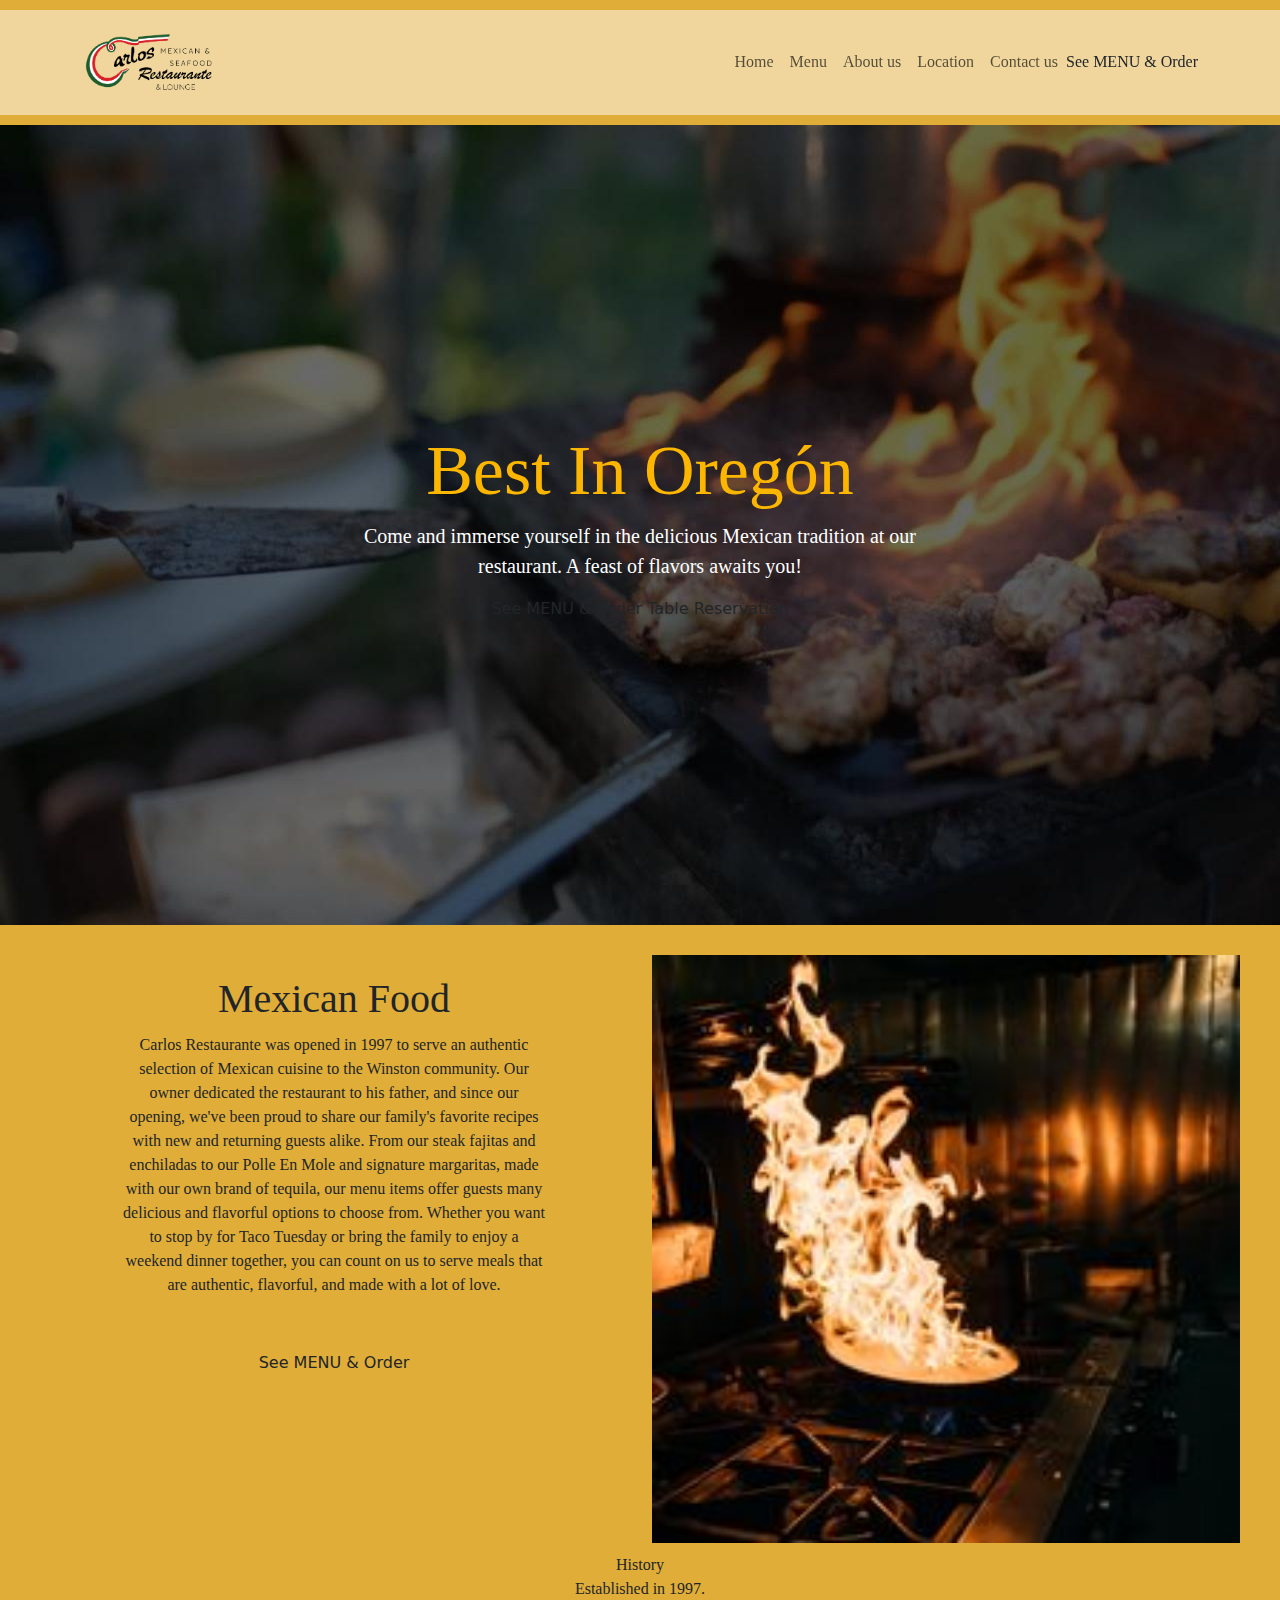
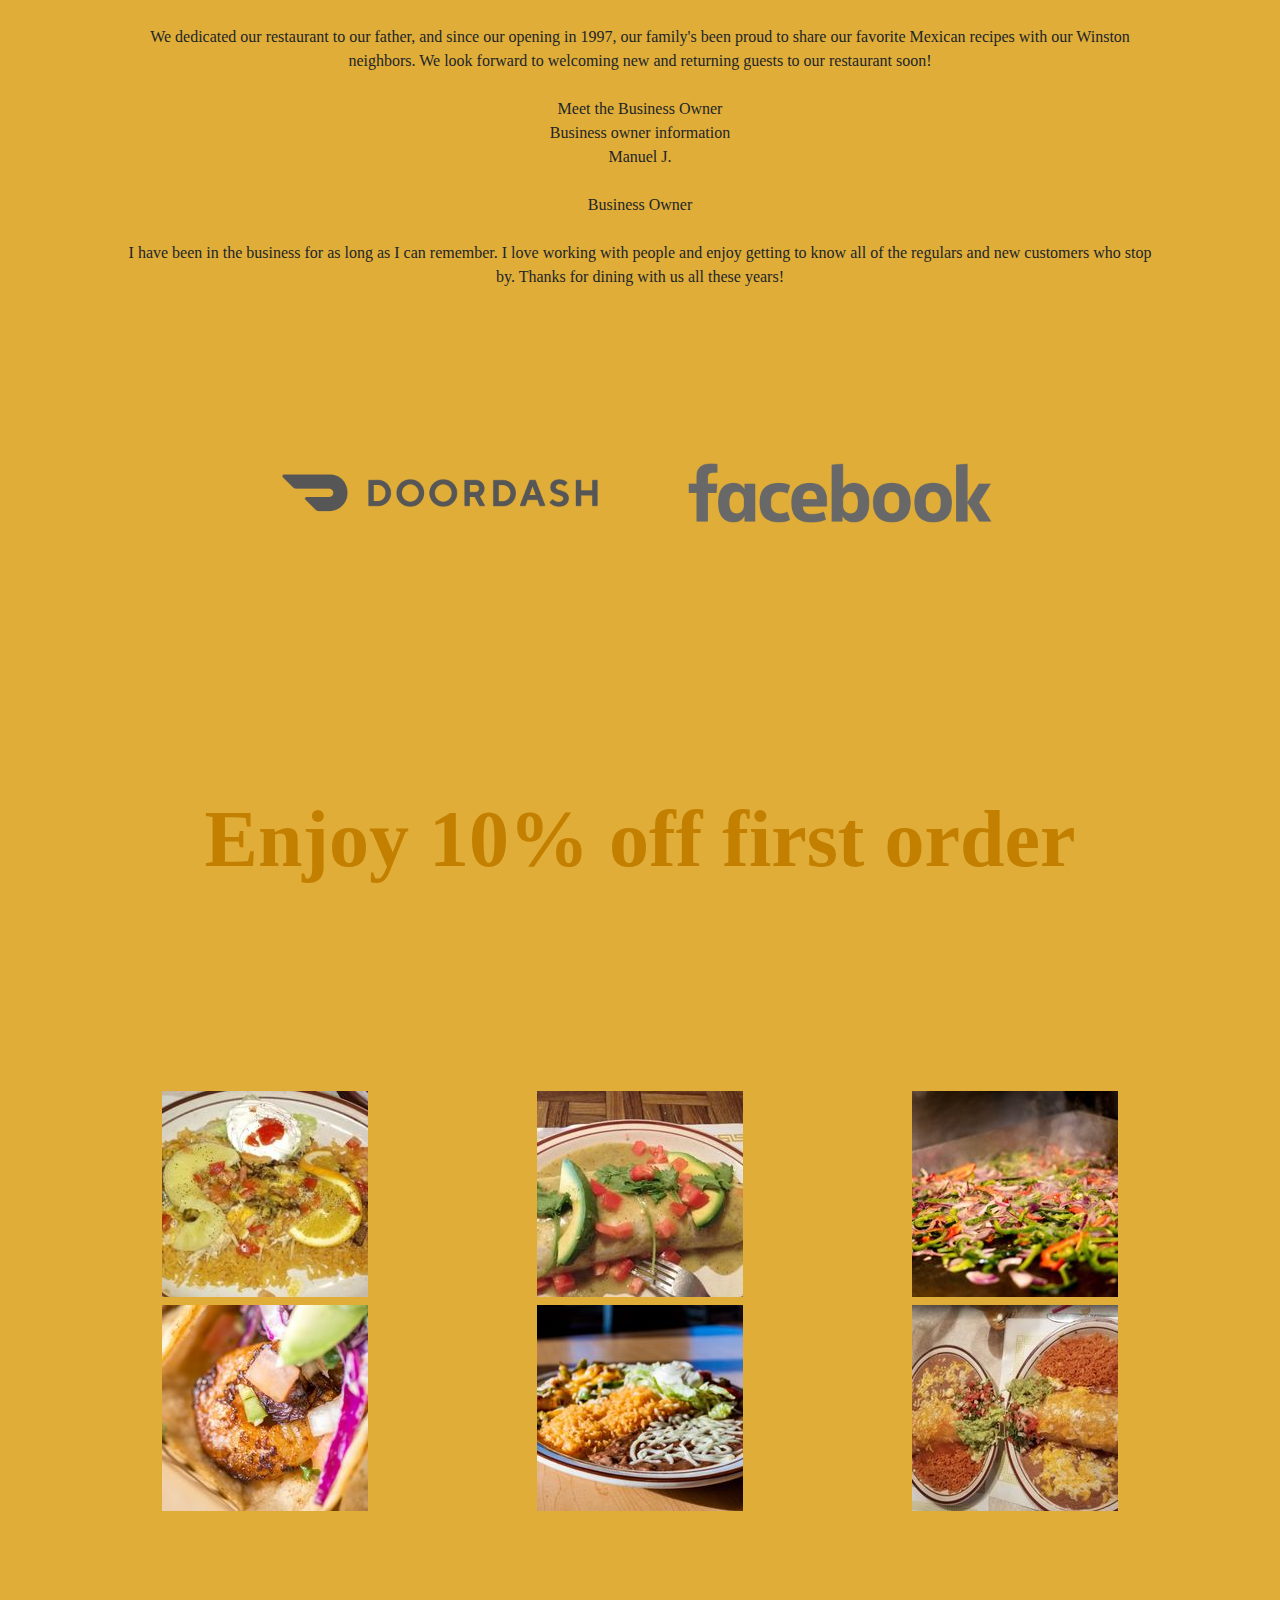
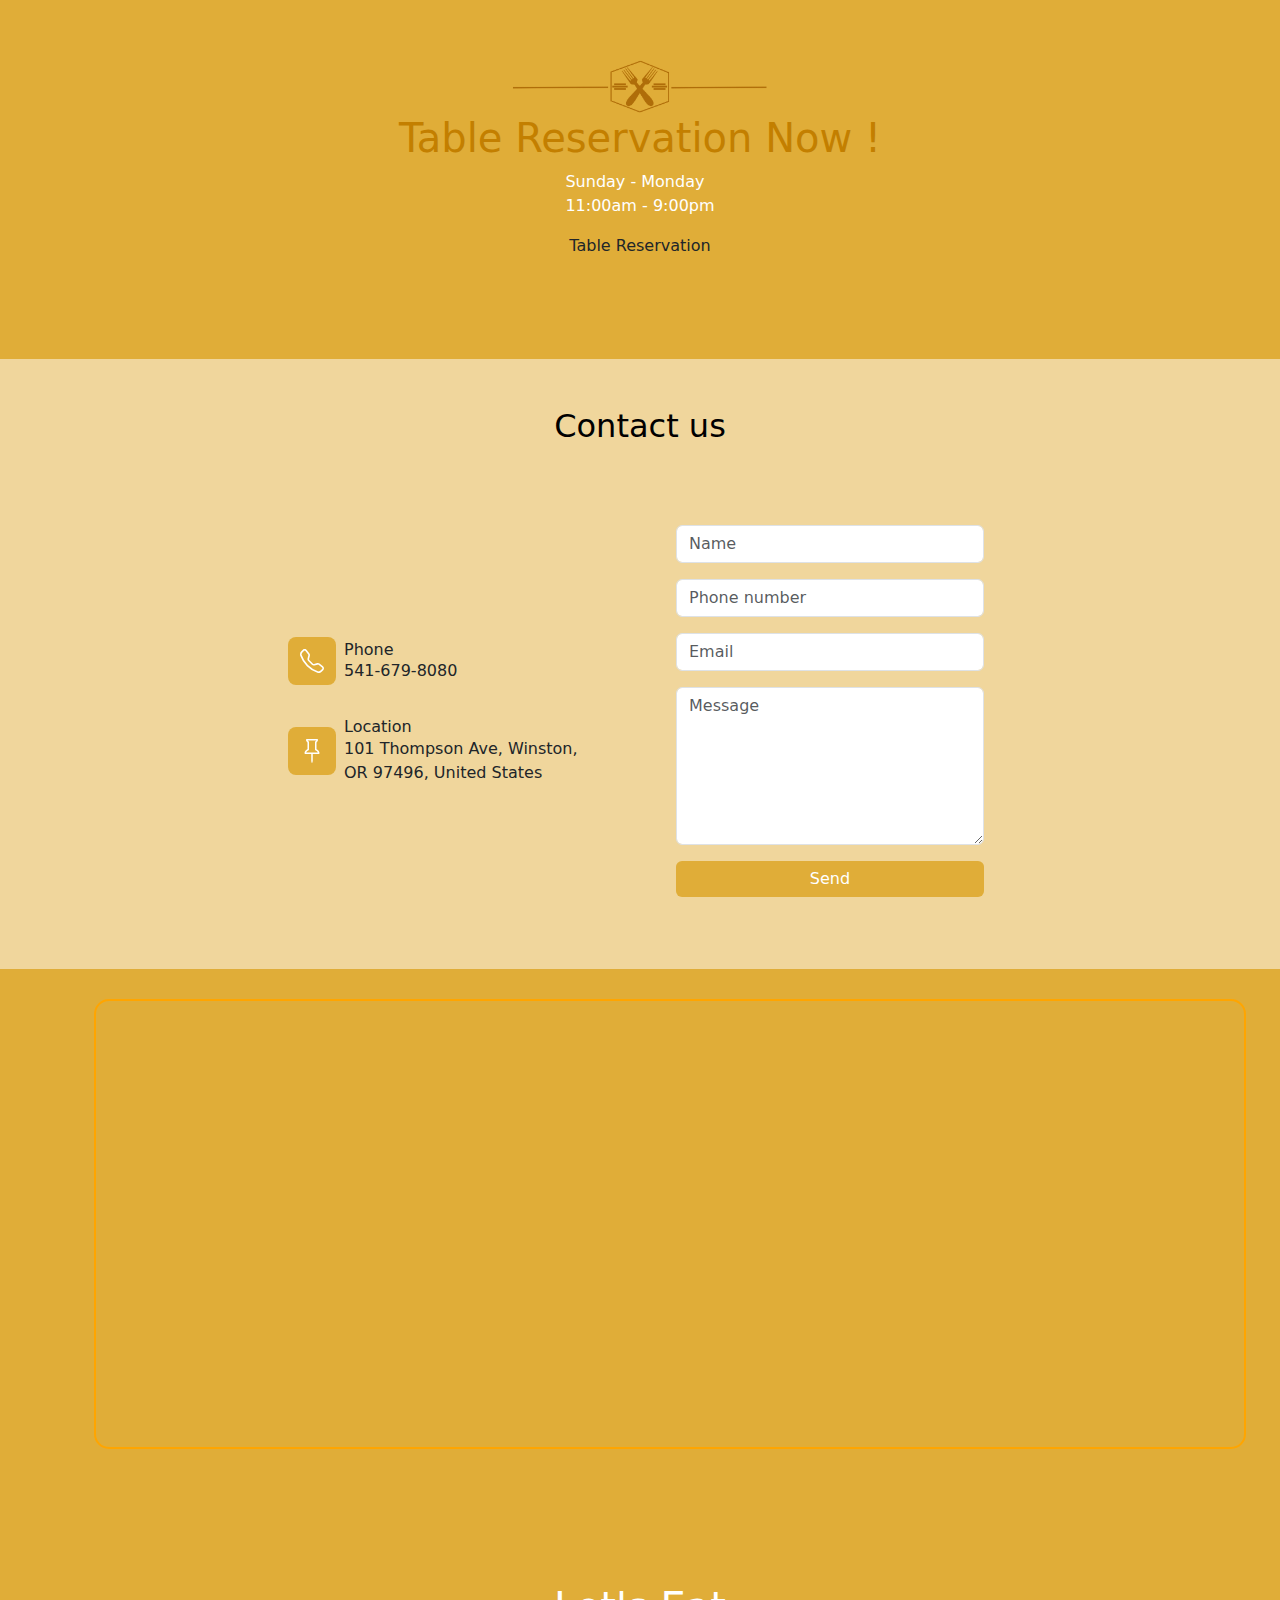
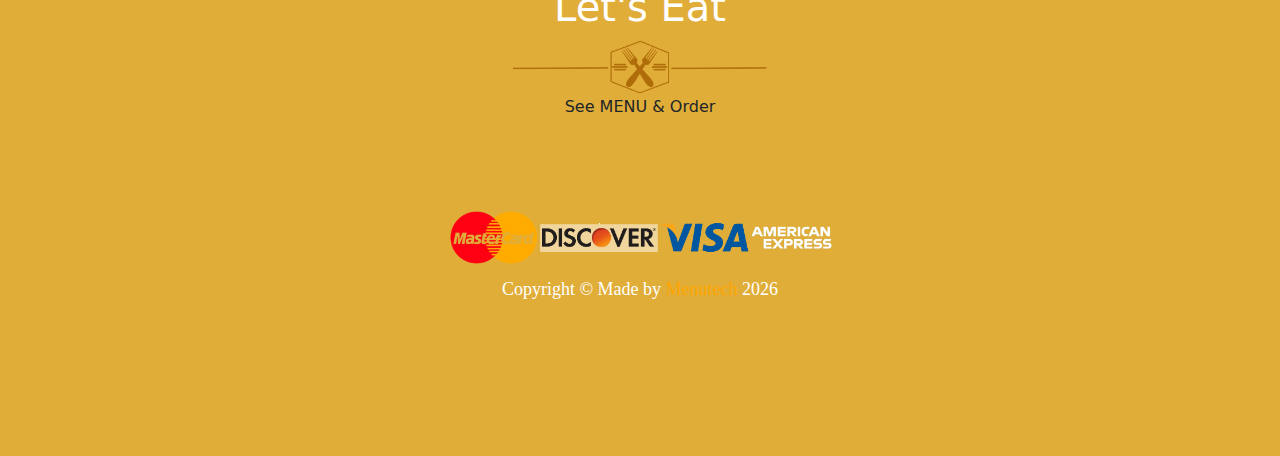
==== commit dcb6a715: "Update index.html" ====
--- a/docs/index.html
+++ b/docs/index.html
@@ -44,7 +44,7 @@
 <body>
     <!-- Start: Navbar Right Links -->
     <nav class="navbar navbar-expand-md sticky-top bg-body bg-opacity-50 py-3">
-        <div class="container"><a class="navbar-brand d-flex align-items-center" href="#"><img src="./assets/img/CARLOS_RESTAURANTE.png"></a><button data-bs-toggle="collapse" class="navbar-toggler" data-bs-target="#navcol-2"><span class="visually-hidden">Toggle navigation</span><span class="navbar-toggler-icon"></span></button>
+        <div class="container"><a class="navbar-brand d-flex align-items-center" href="#"><img src="./assets/img/carlos2.png"></a><button data-bs-toggle="collapse" class="navbar-toggler" data-bs-target="#navcol-2"><span class="visually-hidden">Toggle navigation</span><span class="navbar-toggler-icon"></span></button>
             <div class="collapse navbar-collapse" id="navcol-2">
                 <ul class="navbar-nav ms-auto">
                     <li class="nav-item"><a class="nav-link" href="./index.html">Home</a></li>
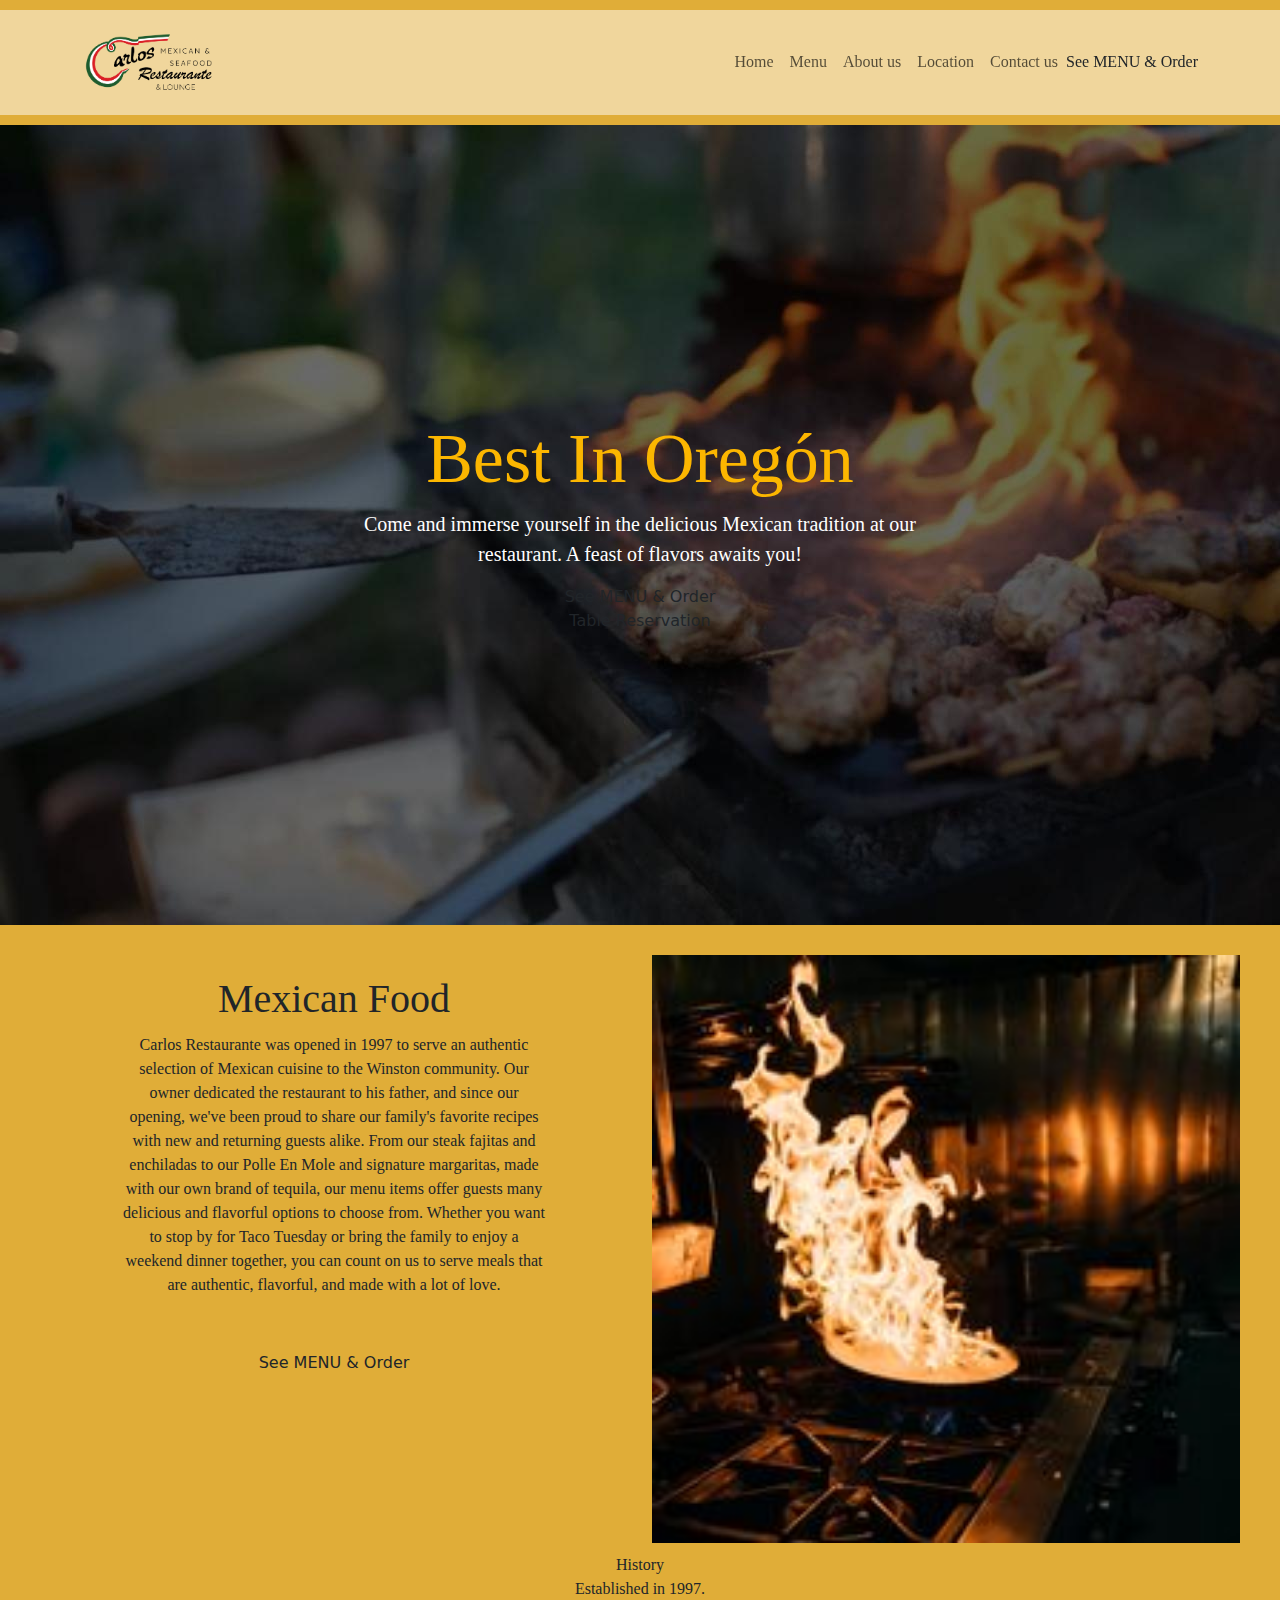
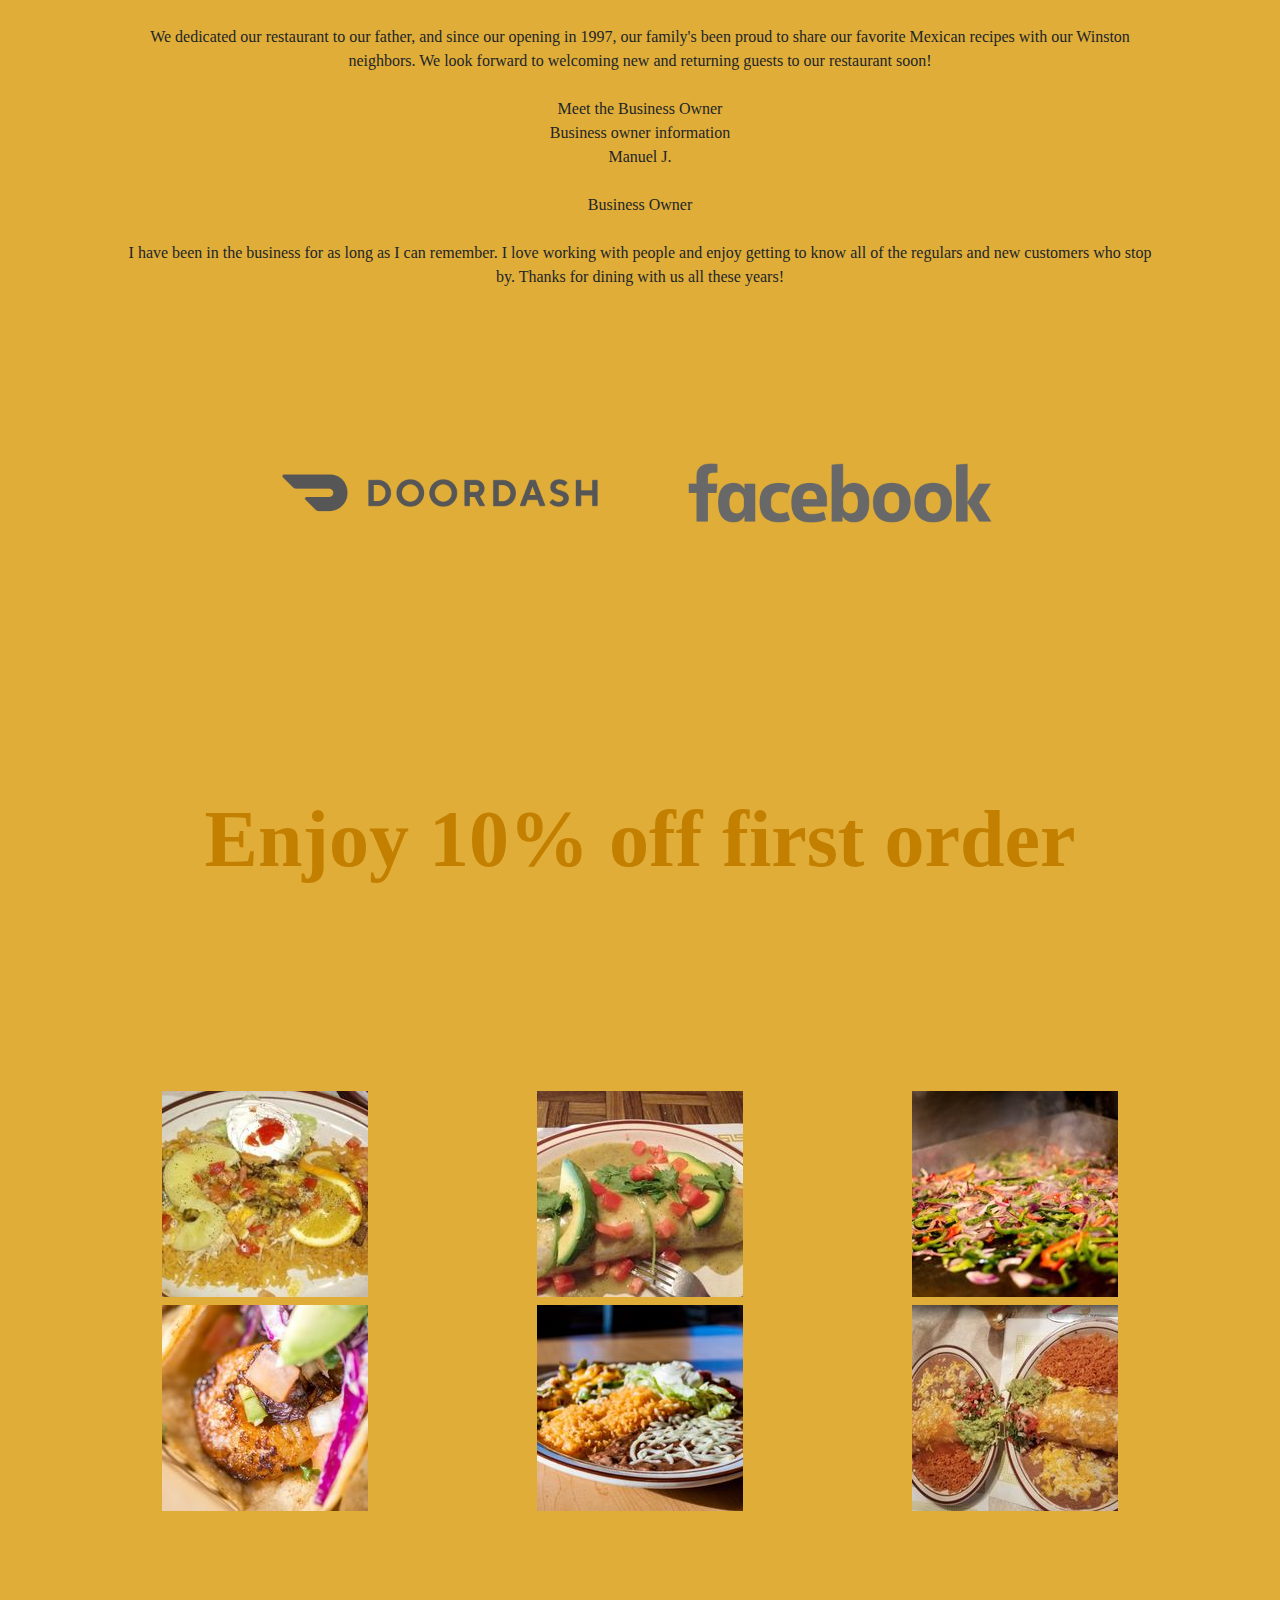
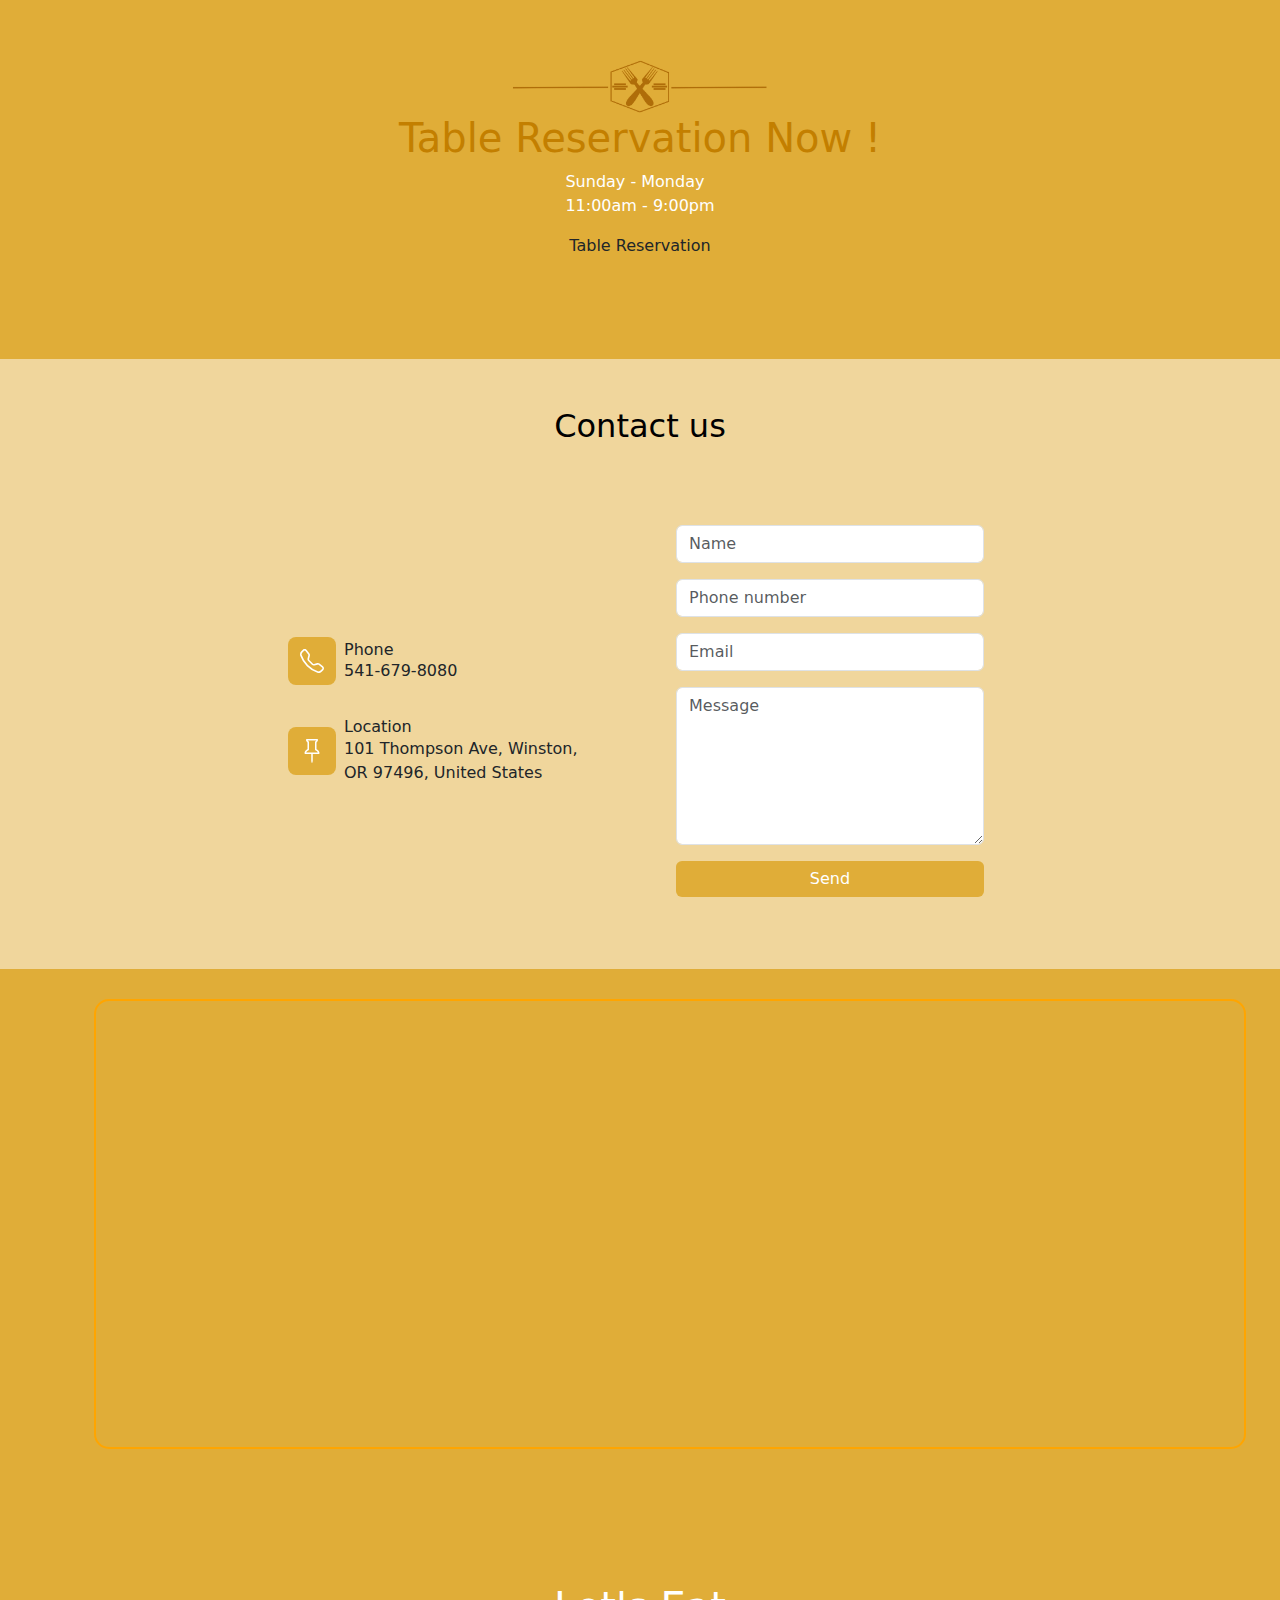
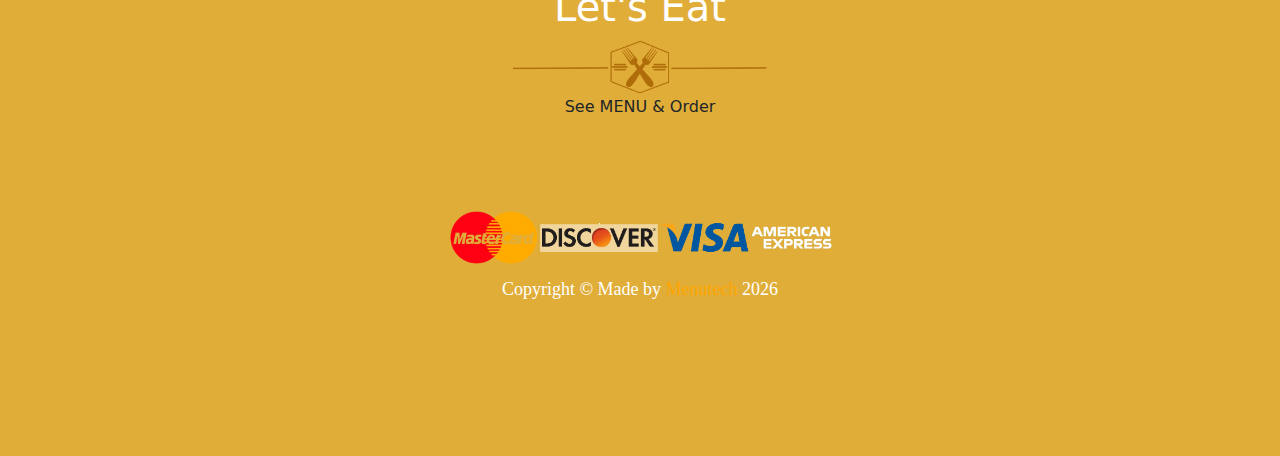
==== commit d6af63a5: "Update index.html" ====
--- a/docs/index.html
+++ b/docs/index.html
@@ -52,14 +52,14 @@
                     <li class="nav-item"><a class="nav-link" href="./index.html#about">About us</a></li>
                     <li class="nav-item"><a class="nav-link" href="./index.html#location">Location</a></li>
                     <li class="nav-item"><a class="nav-link" href="./index.html#formulario">Contact us</a></li>
-                </ul><span class="glf-button" data-glf-cuid="1245431e-c63d-494f-bb2b-fe15de7a236f" data-glf-ruid="a8b48f93-ce37-4ec4-a994-0886abe99eea" >See MENU & Order</span>
+                </ul> <span class="glf-button" data-glf-cuid="1245431e-c63d-494f-bb2b-fe15de7a236f" data-glf-ruid="a8b48f93-ce37-4ec4-a994-0886abe99eea" >See MENU & Order</span>
             </div>
         </div>
     </nav><!-- End: Navbar Right Links -->
     <div class="portada">
         <h1>Best In Oregón</h1>
         <p id="description">Come and immerse yourself in the delicious Mexican tradition at our restaurant. A feast of flavors awaits you!</p>
-        <div><span class="glf-button" data-glf-cuid="1245431e-c63d-494f-bb2b-fe15de7a236f" data-glf-ruid="a8b48f93-ce37-4ec4-a994-0886abe99eea" >See MENU & Order</span>
+        <span class="glf-button" data-glf-cuid="1245431e-c63d-494f-bb2b-fe15de7a236f" data-glf-ruid="a8b48f93-ce37-4ec4-a994-0886abe99eea" >See MENU & Order</span>
 <span class="glf-button reservation" data-glf-cuid="1245431e-c63d-494f-bb2b-fe15de7a236f" data-glf-ruid="a8b48f93-ce37-4ec4-a994-0886abe99eea" data-glf-reservation="true" >Table Reservation</span>
 <script src="https://www.fbgcdn.com/embedder/js/ewm2.js" defer async ></script></div>
     </div>
@@ -67,7 +67,7 @@
         <div class="row">
             <div class="col-md-6">
                 <h1>Mexican Food</h1>
-                <p>Carlos Restaurante was opened in 1997 to serve an authentic selection of Mexican cuisine to the Winston community. Our owner dedicated the restaurant to his father, and since our opening, we've been proud to share our family's favorite recipes with new and returning guests alike. From our steak fajitas and enchiladas to our Polle En Mole and signature margaritas, made with our own brand of tequila, our menu items offer guests many delicious and flavorful options to choose from. Whether you want to stop by for Taco Tuesday or bring the family to enjoy a weekend dinner together, you can count on us to serve meals that are authentic, flavorful, and made with a lot of love.<br><br></p><span class="glf-button" data-glf-cuid="1245431e-c63d-494f-bb2b-fe15de7a236f" data-glf-ruid="a8b48f93-ce37-4ec4-a994-0886abe99eea" >See MENU & Order</span>
+                <p>Carlos Restaurante was opened in 1997 to serve an authentic selection of Mexican cuisine to the Winston community. Our owner dedicated the restaurant to his father, and since our opening, we've been proud to share our family's favorite recipes with new and returning guests alike. From our steak fajitas and enchiladas to our Polle En Mole and signature margaritas, made with our own brand of tequila, our menu items offer guests many delicious and flavorful options to choose from. Whether you want to stop by for Taco Tuesday or bring the family to enjoy a weekend dinner together, you can count on us to serve meals that are authentic, flavorful, and made with a lot of love.<br><br></p> <span class="glf-button" data-glf-cuid="1245431e-c63d-494f-bb2b-fe15de7a236f" data-glf-ruid="a8b48f93-ce37-4ec4-a994-0886abe99eea" >See MENU & Order</span>
             </div>
             <div class="col-md-6"><img src="./assets/img/ppcarlos.jpg" width="100%"></div>
         </div>
@@ -143,7 +143,7 @@
     </section><!-- End: Contact Details -->
     <div id="location" class="mapa"><iframe src="https://www.google.com/maps/embed?pb=!1m14!1m8!1m3!1d11650.016881826807!2d-123.4149147!3d43.1149329!3m2!1i1024!2i768!4f13.1!3m3!1m2!1s0x54c4390ba66c3659%3A0xbde44be62ab677b6!2sCarlos%20Restaurante!5e0!3m2!1ses-419!2smx!4v1706725238383!5m2!1ses-419!2smx" allowfullscreen="" loading="lazy" referrerpolicy="no-referrer-when-downgrade"></iframe></div>
     <div class="pie">
-        <h1>Let's Eat</h1><img src="./assets/img/separar.png" width="20%"><span class="glf-button" data-glf-cuid="1245431e-c63d-494f-bb2b-fe15de7a236f" data-glf-ruid="a8b48f93-ce37-4ec4-a994-0886abe99eea" >See MENU & Order</span><p><br /><a style="color:#E0AD38;text-decoration:none;cursor:pointer;" href="./terms.html">Privacy Policy Terms Of Service</a></p>
+        <h1>Let's Eat</h1><img src="./assets/img/separar.png" width="20%"> <span class="glf-button" data-glf-cuid="1245431e-c63d-494f-bb2b-fe15de7a236f" data-glf-ruid="a8b48f93-ce37-4ec4-a994-0886abe99eea" >See MENU & Order</span><p><br /><a style="color:#E0AD38;text-decoration:none;cursor:pointer;" href="./terms.html">Privacy Policy Terms Of Service</a></p>
         <div class="icono"><img src="./assets/img/card2.png" width="30%"></div><div id="brand"> </div>
 <script>
     var y = new Date().getFullYear();
